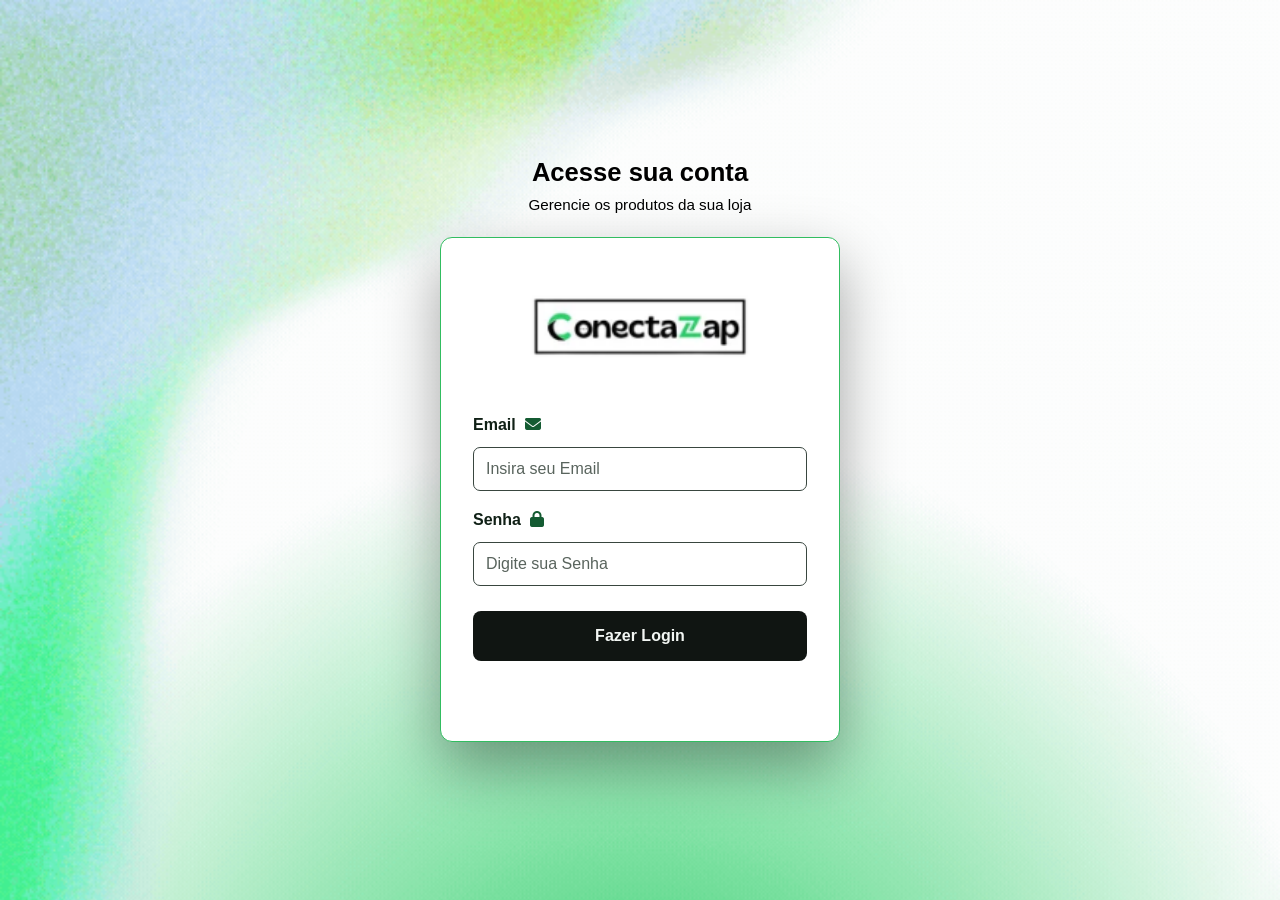
==== atualizar.html @ 1e7f2681 "ico" ====
<!DOCTYPE html>
<html lang="pt-br">
  <head>
    <meta charset="UTF-8" />
    <meta name="viewport" content="width=device-width, initial-scale=1.0" />
    <title>Gestão de produtos | ConectaZap</title>
    <script src="update.js" defer></script>
    <link rel="stylesheet" href="style.css" />
    <link
      rel="stylesheet"
      href="https://cdnjs.cloudflare.com/ajax/libs/font-awesome/6.7.2/css/all.min.css"
      integrity="sha512-Evv84Mr4kqVGRNSgIGL/F/aIDqQb7xQ2vcrdIwxfjThSH8CSR7PBEakCr51Ck+w+/U6swU2Im1vVX0SVk9ABhg=="
      crossorigin="anonymous"
      referrerpolicy="no-referrer"
    />
    <link rel="shortcut icon" href="/Painel-de-controle.ico" type="image/x-icon">
  </head>
  <body>
   <header class="topo">
    <h1 class="name"></h1>
   </header>
   <main class="opcoes">
      <a class="meuSistema" aria-label="Acessar minha loja" title="Acessar minha loja">
        <i class="fa-solid fa-desktop" aria-hidden="true"></i>
        <span>Minha loja</span>
      </a>
      <div class="product-actions">
        <button class="manage-categories" type="button" aria-label="Gerenciar categorias" title="Gerenciar categorias" aria-haspopup="dialog" aria-controls="category-manager" disabled>
          <i class="fa-solid fa-tags" aria-hidden="true"></i>
        </button>
        <button class="add-product" type="button" aria-label="Adicionar produto" title="Adicionar produto" disabled>
          <i class="fa-solid fa-circle-plus" aria-hidden="true"></i>
        </button>
      </div>
       <button class="manage-places" type="button" aria-haspopup="dialog" aria-controls="modal-lugares" disabled>
        <i class="fa-solid fa-truck-fast" aria-hidden="true"></i>
      </button>
      <button class="edit-company" type="button" aria-label="Configurações da empresa" title="Configurações da empresa">
        <i class="fa-solid fa-gear" aria-hidden="true"></i>
      
      </button>
     
</main>
    <section class="company-settings" aria-hidden="true">
      <div class="company-settings-panel" role="dialog" aria-modal="true" aria-labelledby="company-settings-title">
        <button class="company-settings-close" type="button" aria-label="Fechar configurações">
          <i class="fa-solid fa-xmark" aria-hidden="true"></i>
        </button>
        <h2 id="company-settings-title">Dados da empresa</h2>
        <form class="company-settings-form" id="company-settings-form">
          <p class="company-settings-message" aria-live="polite"></p>
          <label for="company-name">Nome da empresa</label>
          <input type="text" id="company-name" name="nome" required />
          <label for="company-color">Cor do sistema</label>
          <input type="color" id="company-color" name="corSistema" />
          <label>Banner atual</label>
          <div class="company-banner-preview-wrap">
            <img class="company-banner-preview" alt="Pré-visualização do banner da empresa" hidden />
            <p class="company-banner-empty">Nenhum banner cadastrado</p>
          </div>
          <label for="company-banner">Novo banner (opcional)</label>
          <input type="file" id="company-banner" name="banner" accept="image/*" />
          <p class="company-banner-message" aria-live="polite"></p>
          <button class="company-settings-save" type="submit">Salvar alterações</button>
        </form>
      </div>
    </section>
    <p class="category-feedback" role="status" aria-live="polite"></p>
    <section class="category-manager" id="category-manager" aria-hidden="true">
      <div class="category-manager-panel" role="dialog" aria-modal="true" aria-labelledby="category-manager-title">
        <button class="category-manager-close" type="button" aria-label="Fechar categorias">
          <i class="fa-solid fa-xmark" aria-hidden="true"></i>
        </button>
        <h2 id="category-manager-title">Categorias</h2>
        <p class="category-list-message" aria-live="polite"></p>
        <ul class="category-list"></ul>
        <p class="category-order-message" aria-live="polite"></p>
        <button class="category-order-save" type="button" disabled>Salvar ordem</button>
        <form class="category-create-form" id="category-create-form">
          <label for="category-name">Nova categoria</label>
          <input type="text" id="category-name" name="name" maxlength="80" required />
          <button class="category-create-button" type="submit">Criar categoria</button>
          <p class="category-form-message" aria-live="polite"></p>
        </form>
      </div>
    </section>
    <div id="modal-lugares" aria-hidden="true">
      <section class="lugares-dialog" role="dialog" aria-modal="true" aria-labelledby="lugares-title">
        <button class="lugares-close" type="button" aria-label="Fechar gestão de bairros e taxas" title="Fechar">
          <i class="fa-solid fa-xmark" aria-hidden="true"></i>
        </button>
        <header class="lugares-header">
          <span class="lugares-eyebrow">ENTREGA</span>
          <h2 id="lugares-title">Bairros e taxas</h2>
          <p>Defina os locais atendidos e o valor da entrega.</p>
        </header>
        <form id="form-lugar" class="lugares-form">
          <p id="lugares-feedback" class="lugares-feedback" role="status" aria-live="polite"></p>
          <div class="lugares-form-fields">
            <div class="lugar-field lugar-name-field">
              <label for="lugar-name">Nome do bairro</label>
              <input type="text" id="lugar-name" name="name" maxlength="100" autocomplete="off" required />
            </div>
            <div class="lugar-field lugar-fee-field">
              <label for="lugar-fee">Taxa de entrega</label>
              <div class="lugar-fee-input">
                <span aria-hidden="true">R$</span>
                <input type="number" id="lugar-fee" name="fee" min="0" step="0.01" inputmode="decimal" placeholder="0,00" required />
              </div>
            </div>
            <div class="lugares-form-actions">
              <button id="lugar-submit" class="lugar-submit" type="submit">Adicionar bairro</button>
              <button id="lugar-cancel-edit" class="lugar-cancel-edit" type="button" hidden>Cancelar edição</button>
            </div>
          </div>
        </form>
        <section class="lugares-results" aria-labelledby="lugares-list-title">
          <div class="lugares-list-heading">
            <h3 id="lugares-list-title">Locais cadastrados</h3>
            <span id="lugares-count" class="lugares-count">0</span>
          </div>
          <p id="lugares-list-feedback" class="lugares-list-feedback" role="status" aria-live="polite"></p>
          <ul id="lista-lugares" class="lista-lugares"></ul>
        </section>
        <footer class="lugares-footer">
          <button class="lugares-cancel" type="button">Fechar</button>
        </footer>
      </section>
    </div>
    <main class="contagem">
      <p class="disponivel"></p>
      <p class="pausados"></p>
    </main>

    <h2 class="att">Atualizar produtos</h2>
    <div id="loading">
      <div class="loaading"></div>
      <p>Carregando os produtos, por favor aguarde...</p>
    </div>
   
    <div class="conteiner-produtos-att"></div>
    <main class="edit">
      <div class="content-edit">
        <div class="top">
          <img src="" alt="" width="60px" class="imgProduto" />
          <p class="nomeP">nome</p>
          <i class="fa-solid fa-xmark closeEdit"></i>
        </div>
        <div class="form">
          <label for="att-nome">Nome do produto</label>
          <input type="text" id="att-nome" />
          <label for="att-description2">Descrição complementar</label>
          <textarea id="att-description2" rows="3"></textarea>
          <label for="att-valor">Preço</label>
          <input type="number" name="valor" id="att-valor" min="0" step="0.01" />
          <label for="att-category">Categoria</label>
          <select id="att-category" name="categoriaId">
            <option value="">Sem categoria</option>
          </select>
          <div class="status-field">
            <input type="checkbox" id="att-status" />
            <label for="att-status">Produto disponível</label>
          </div>
          <label for="att-thumbnail">Nova imagem (opcional)</label>
          <input type="file" id="att-thumbnail" accept="image/*" />
          <p class="image-message" id="att-image-message" aria-live="polite"></p>

          <button class="apagarProduto">
            <i class="fa-solid fa-trash"></i>
            Apagar produto
          </button>
          <button class="att-produtos">Atualizar</button>
        </div>
      </div>
    </main>
    <main class="sucess">
      <div class="ok">
        <i class="fa-solid fa-circle-check"></i>
        <h2 class="mensagem">Atualizado com sucesso!</h2>
        <button onclick="fecharSucess()">Continuar</button>
      </div>
    </main>
    <main class="failed">
      <div class="erro">
        <i class="fa-solid fa-circle-exclamation"></i>
        <h2 class="mensagemErro">Falha ao atualizar!</h2>
        <button onclick="fecharFailed()">Tente novamente</button>
      </div>
    </main>
      <main class="new-conteiner" aria-hidden="true">
      <div class="form-new" role="dialog" aria-modal="true" aria-labelledby="new-product-title">
        <button class="closeNew" type="button" aria-label="Fechar cadastro de produto" title="Fechar">
          <i class="fa-solid fa-xmark" aria-hidden="true"></i>
        </button>
        <h2 id="new-product-title">Adicionar produto</h2>
        <p class="new-product-message" aria-live="polite"></p>
        <label for="new-nome">Nome do produto</label>
        <input type="text" id="new-nome" required />
        <label for="new-description2">Descrição complementar</label>
        <textarea id="new-description2" rows="3" placeholder="Ex.: ingredientes, tamanho ou detalhes do produto"></textarea>
        <label for="new-valor">Valor</label>
        <input type="number" name="valor" id="new-valor" min="0" step="0.01" required />
        <label for="new-category">Categoria</label>
        <select id="new-category" name="categoriaId">
          <option value="">Sem categoria</option>
        </select>
        <label for="linkImg">Imagem do produto</label>
        <input type="file" id="linkImg" accept="image/*" required />
        <button class="new-produto">Criar produto</button>
      </div>
    </main>
  </body>
</html>
---- style.css ----
@import url("https://fonts.googleapis.com/css2?family=Lora:ital,wght@0,400..700;1,400..700&family=Roboto:ital,wght@0,100..900;1,100..900&display=swap");
@import url("https://fonts.googleapis.com/css2?family=Lora:ital,wght@0,400..700;1,400..700&family=Montserrat:ital,wght@0,100..900;1,100..900&family=Roboto:ital,wght@0,100..900;1,100..900&display=swap");

*{
    margin: 0;
    padding: 0;
    box-sizing: border-box;
}
body{
    display: flex;
    flex-direction: column;
    align-items: center;
}
.logo{
  border-radius: 50px;
}
.topo{
  width: 100%;
  background-color: #25D366;
  text-align: center;
}
.conteiner-produtos-att{
    width: 100%;
    display: flex;
    flex-direction: column;
    align-items: center;
}
.att{
    margin: 30px;
    font-family: "Montserrat", serif;
    font-optical-sizing: auto;
    font-weight: 600; 
    
}
.meuSistema{
  padding: 10px 20px 10px 20px;
  background-color: rgb(233, 152, 3);
  color: black;
  box-shadow: 1px 2px 3px rgba(0, 0, 0, 0.295);
  font-size: 1.3rem;
  border-radius: 10px;
  text-decoration: none;
  margin-top: 10px;
}
.name{
  font-size: 1.5rem;
  background-color: #25D366;
  box-shadow: 2px 2px 3px rgba(0, 0, 0, 0.226);
  padding: 20px;
  width: 100%;
  text-align: center;
  color: black;
}
.product {
    display: flex;
    flex-direction: column;
    width: 95%;
    max-width: 320px;
    padding: 20px;
    justify-content: space-between;
    align-items: center;
    margin: 10px;
    border: 2px solid rgba(0, 0, 0, 0.205);
    background-color: rgba(220, 220, 220, 0.253);
    border-radius: 5px;
    box-shadow: 2px 3px 3px rgba(0, 0, 0, 0.418);
  animation: animar 0.5s linear;
  position: relative;
  }
  @keyframes animar{
    0%{
        opacity: 0%;
    }
    100%{
        opacity: 100%;

    }
  }
  .product p {
    text-align: center;
    font-family: "Lora", serif;
    font-optical-sizing: auto;
    font-weight: 500;
    font-style: normal;
    font-size: 1.1rem;
    margin: 7px;
  }
  .product img{
    min-width: 85px;
    max-width: 85px;
    border-radius: 5px;
    width: 85px;
    height: 85px;
    background-image: linear-gradient(10deg, rgba(128, 128, 128, 0.534), gainsboro);
  }
.product button{
    margin: 10px;
    border: none;
    padding: 10px 20px;
    border-radius: 5px;
    cursor: pointer;
    font-size: 14px;
}
.btn-pausar {
    background-color: rgba(0, 128, 0, 0.692);
    color: white;
  }
  .opcoes{
    display: flex;
    align-items: center;
    margin-top: 20px;
  }
  .fa-plus{
    background-color: green;
    padding: 15px 20px 10px 20px;
  color: white;
  box-shadow: 1px 2px 3px rgba(0, 0, 0, 0.295);
  font-size: 1.3rem;
  border-radius: 10px;
  text-decoration: none;
  margin-top: 10px;
  margin-left: 10px;
  }
  .contagem{
    width: 90%;
    padding: 20px;
    display: flex;
    justify-content: space-around;
    background-color: #1B4965;
    border-radius:10px;
   margin: 15px;
   max-width: 400px;
  }
  .contagem p{
    text-align: center;
    color: white;
    font-size: 1.3rem;
    font-family: "Lora", serif;
    font-optical-sizing: auto;
    font-weight: 500;
    font-style: normal;

  }
 
  .btn-ativar {
    background-color: rgba(204, 203, 203, 0.87);
    color: rgba(156, 3, 3, 0.452);
  }
  #loading{
    width: 100%;
    height: 100%;
    position: fixed;
    background-color: white;
    display: flex;
    align-items: center;
    justify-content: center;
    flex-direction: column;
    text-align: center;
  }
  #loading p {
    font-size: 1.2em;
    color: #555;
  }
  .loaading{
    width: 100px;
    height: 100px;
    border-bottom: 10px solid black;
    border-left: 10px solid black;
    border-top: 10px solid black;
    border-right: 10px solid purple;
    border-radius: 50%;
  margin-bottom: 20px;
  animation: load 1s linear infinite
  }
  @keyframes load{
    100%{
    transform: rotate(2turn);
    }
  }
  .fa-pen{
    position: absolute;
    top: -7px;
    right: -7px;
    font-size: 1rem;
    background-color: rgba(0, 0, 0, 0.795);
    padding: 10px;
    color: white;
    border-radius: 50%;
  }
  .edit {
    position: fixed;
    width: 100%;
    height: 100%;
    background-color: rgba(0, 0, 0, 0.219);
    display: none;
    align-items: center;
    justify-content: center;
  }
  .content-edit {
    width: 90%;
    background-color: white;
    display: flex;
    flex-direction: column;
    border-radius: 5px;
    position: relative;
    max-width: 400px;
    padding: 10px;
  }
  .top {
    display: flex;
    align-items: center;
    width: 70%;
  }
  .closeEdit{
    position: absolute;
    right: 10px;
    top: 10px;
    font-size: 1.5rem;
  }
  .top img {
    margin: 20px;
  }
  .top p{
    font-size: 1.5rem;
  }
  .form{
    width: 100%;
    display: flex;
    flex-direction: column;
    align-items: center;
  }
  .form input, .form label{
    width: 70%;
    margin: 5px;
  }
  .form input{
    padding: 10px;
  }
  .form input:not([type="checkbox"]) {
    width: 85%;
    margin: 5px 0;
  }
  .form textarea {
    width: 85%;
    min-height: 82px;
    margin: 5px 0;
    padding: 10px;
    border: 1px solid var(--border-color);
    border-radius: 7px;
    font: inherit;
    resize: vertical;
  }
  .form .status-field {
    display: flex;
    align-items: center;
    gap: 8px;
    width: 85%;
    margin: 8px 0;
  }
  .form .status-field input[type="checkbox"] {
    width: 18px;
    height: 18px;
    flex: 0 0 auto;
    margin: 0;
    padding: 0;
    accent-color: var(--system-primary-color);
  }
  .form .status-field label {
    width: auto;
    margin: 0;
  }
  .form > label,
  .form > button {
    width: 85%;
    margin: 5px 0;
  }
  .form .image-message {
    width: 85%;
    margin: 4px 0 8px;
  }
.apagarProduto{
    margin: 10px;
    padding: 10px;
    border: 0;
    background-color: rgba(255, 0, 0, 0.397);
    
  }
  .apagarProduto i{
    margin-right: 7px;
  }
  .att-produtos{
    width: 70%;
    padding: 12px;
    margin:15px;
    background-color: green;
    border: 0;
    border-radius: 7px;
    color: white;
    font-size: 1.2rem;
  }
  .sucess{
    width: 100%;
    height: 100%;
    background-color: rgba(0, 0, 0, 0.219);
    position: fixed;
    display: none;
    align-items: center;
    justify-content: center;
  }
  .ok{
    width: 90%;
    max-width: 400px;
    background-color: white;
    display: flex;
    flex-direction: column;
    align-items: center;
    border-radius: 5px;
    padding: 20px 10px 20px 10px;
    animation: sucess 0.3s linear;

  } 
  @keyframes sucess{
    0%{
      transform: scale(50%);
      opacity: 50%;
    }
    100%{
      transform: scale(100%);
      opacity: 100%;
    }
  }
  .ok i{
    margin: 20px;
    font-size: 6rem;
    color: green; 
    animation: sucess 1.4s alternate;  
 
  } 
  .ok h2{
    margin: 10px;
    font-size: 1.5rem;
    font-family: "Roboto";
    font-optical-sizing: auto;
    font-weight: 500;
    width: 100%;
    text-align: center;
  }
  .ok button{
    margin: 20px;
    width: 60%;
    padding: 15px;
    background-color: green;
    border: 0;
    border-radius: 10px;
    color: white; 
    font-size: 1.1rem;
    letter-spacing: 1px;
  }
  .failed{
    width: 100%;
    height: 100%;
    background-color: rgba(0, 0, 0, 0.219);
    position: fixed;
    display: none;
    align-items: center;
    justify-content: center;
  }
  .erro{
    width: 90%;
    max-width: 400px;
    background-color: white;
    display: flex;
    flex-direction: column;
    align-items: center;
    border-radius: 5px;
    padding: 20px 10px 20px 10px;
    animation: sucess 0.3s linear;
    text-align: center;

  } 
  @keyframes sucess{
    0%{
      transform: scale(50%);
      opacity: 50%;
    }
    100%{
      transform: scale(100%);
      opacity: 100%;
    }
  }
  .erro i{
    margin: 20px;
    font-size: 6rem;
    color: red; 
    animation: sucess 1.4s alternate;  
 
  } 
  .erro h2{
    margin: 10px;
    font-size: 1.5rem;
    font-family: "Roboto";
    font-optical-sizing: auto;
    font-weight: 500;
    width: 100%;
    text-align: center;
  }
  .erro button{
    margin: 20px;
    width: 60%;
    padding: 15px;
    background-color: red;
    border: 0;
    border-radius: 10px;
    color: white; 
    font-size: 1.1rem;
    letter-spacing: 1px;
  }
  
.newProduct{
  background-color: green;
  padding: 10px;
  border-radius: 15px;
  color: white;
  font-family: Verdana, Geneva, Tahoma, sans-serif;
  margin: 10px;
  display: none;
}
.newProduct i{
  margin-right:5px ;
}
.newProduct:hover{
  background-color: rgb(1, 95, 1);
}
.new-conteiner{
  position: fixed;
  width: 100%;
  height: 100%;
  background-color: rgba(0, 0, 0, 0.219);
  display: none;
  align-items: center;
  justify-content: center;
}
.form-new{
  width: 95%;
  background-color: white;
  display: flex;
  flex-direction: column;
  align-items: center;
  border-radius: 5px;
  position: relative;
  max-width: 500px;
  padding: 30px 10px 20px 10px;
}
.closeNew{
  position: absolute;
  right: 10px;
  top: 10px;
  font-size: 1.5rem;
}
.form-new > label {
  width: 100%;
  margin: 0;
  color: var(--text-color);
  font-size: 0.9rem;
  font-weight: 600;
}
.form-new > input,
.form-new > textarea,
.form-new > select {
  width: 100%;
  margin: 0;
  font: inherit;
}
.form-new > input:not([type="file"]) {
  min-height: 46px;
  padding: 10px 12px;
  border: 1px solid var(--border-color);
  border-radius: 7px;
  background: #ffffff;
  color: var(--text-color);
}
.form-new > input[type="file"] {
  min-height: 44px;
  padding: 8px;
  border: 1px dashed #b8c7bf;
  border-radius: 7px;
  background: #f8faf9;
  color: var(--muted-color);
  font-size: 0.9rem;
}
.form-new textarea {
  width: 100%;
  min-height: 88px;
  margin: 0;
  padding: 10px;
  border: 1px solid var(--border-color);
  border-radius: 7px;
  font: inherit;
  resize: vertical;
}
.new-product-message {
  display: none;
  width: 100%;
  margin: 0;
  color: #9c2c2c;
  font-size: 0.92rem;
  line-height: 1.4;
  text-align: center;
}

.new-product-message.is-visible {
  display: block;
}

.image-message {
  width: 70%;
  min-height: 1.2em;
  margin: 4px auto 8px;
  color: var(--muted-color);
  font-size: 0.9rem;
  overflow-wrap: anywhere;
}

.image-message.is-error {
  color: #9c2c2c;
}

.new-produto:disabled,
.att-produtos:disabled {
  cursor: wait;
  opacity: 0.65;
}

.form-new > h2 {
  align-self: flex-start;
  margin: 0 44px 8px 0;
  color: var(--text-color);
  font-size: 1.35rem;
}

.closeNew {
  position: absolute;
  top: 16px;
  right: 16px;
  display: grid;
  width: 38px;
  height: 38px;
  margin: 0;
  padding: 0;
  place-items: center;
  border: 1px solid var(--border-color);
  border-radius: 50%;
  background: #ffffff;
  color: var(--text-color);
  font-size: 1rem;
  cursor: pointer;
}

.form-new > .new-produto {
  width: 100%;
  min-height: 46px;
  margin: 8px 0 0;
  padding: 12px 16px;
  border: 0;
  border-radius: 7px;
  background: var(--system-primary-color);
  color: #ffffff;
  font: 600 1rem "Roboto", sans-serif;
  cursor: pointer;
}

.form-new > .new-produto:disabled {
  cursor: wait;
  opacity: 0.65;
}

:root {
  --system-primary-color: #2ecc71;
  --page-background: #f3f6f5;
  --surface-color: #ffffff;
  --text-color: #17221e;
  --muted-color: #68756f;
  --border-color: #e1e8e4;
}

body {
  min-height: 100vh;
  background: var(--page-background);
  color: var(--text-color);
  font-family: "Roboto", sans-serif;
}

.topo {
  display: flex;
  align-items: center;
  justify-content: center;
  min-height: 84px;
  padding: 12px 20px;
  background: var(--system-primary-color);
  box-shadow: 0 3px 14px rgba(23, 34, 30, 0.12);
}

.topo img {
  max-width: 44px;
  max-height: 44px;
  object-fit: contain;
}

.name {
  width: auto;
  padding: 10px 16px;
  background: transparent;
  box-shadow: none;
  color: #ffffff;
  font-size: 1.15rem;
  font-weight: 600;
}

.opcoes {
  justify-content: flex-end;
  width: min(calc(100% - 32px), 1120px);
  flex-wrap: wrap;
  gap: 10px;
  margin: 18px auto 8px;
}

.product-actions {
  display: flex;
  flex: 0 1 auto;
  gap: 10px;
}

.meuSistema,
.add-product,
.manage-categories,
.edit-company,
.manage-places {
  display: inline-flex;
  align-items: center;
  justify-content: center;
  width: auto;
  min-width: 48px;
  height: 46px;
  margin: 0;
  padding: 0 14px;
  gap: 9px;
  border-radius: 8px;
  box-shadow: 0 2px 6px rgba(0, 0, 0, 0.719);
  cursor: pointer;
  transition: transform 150ms ease, filter 150ms ease;
  font: 600 0.92rem "Roboto", sans-serif;
  text-decoration: none;
}

.meuSistema {
  background: #ffffff;
  color: var(--text-color);
}

.edit-company {
  background: #25332c;
  color: #ffffff;
}

.edit-company .fa-gear {
  font-size: 1.2rem;
}

.manage-places {
  border: 0;
  background: #176b55;
  color: #ffffff;
}

.manage-places:hover {
  background: #125541;
  transform: translateY(-1px);
}

.manage-places:focus-visible {
  outline: 3px solid var(--system-primary-color);
  outline-offset: 3px;
}

.manage-places:disabled {
  cursor: not-allowed;
  opacity: 0.55;
}

.company-settings {
  position: fixed;
  inset: 0;
  z-index: 11;
  display: none;
  align-items: center;
  justify-content: center;
  padding: 16px;
  background: rgba(14, 24, 19, 0.48);
  backdrop-filter: blur(3px);
}

.company-settings.is-open {
  display: flex;
}

.company-settings-panel {
  position: relative;
  width: min(100%, 480px);
  max-height: min(90vh, 760px);
  overflow-y: auto;
  padding: 28px 24px 24px;
  border: 1px solid var(--border-color);
  border-radius: 10px;
  background: var(--surface-color);
  box-shadow: 0 18px 50px rgba(14, 24, 19, 0.2);
}

.company-settings-panel h2 {
  margin: 0 36px 20px 0;
  font-size: 1.25rem;
}

.company-settings-close {
  position: absolute;
  top: 16px;
  right: 16px;
  display: grid;
  width: 36px;
  height: 36px;
  place-items: center;
  border: 0;
  border-radius: 6px;
  background: transparent;
  color: var(--text-color);
  cursor: pointer;
}

.company-settings-form {
  display: flex;
  flex-direction: column;
  gap: 8px;
}

.company-settings-form .company-settings-save {
  width: 100%;
}

.company-settings-form label {
  font-weight: 600;
}

.company-settings-form input[type="text"],
.company-settings-form input[type="file"] {
  width: 100%;
  min-height: 42px;
  padding: 9px 10px;
  border: 1px solid var(--border-color);
  border-radius: 7px;
  background: #ffffff;
  color: var(--text-color);
  font: inherit;
}

.company-settings-form input[type="color"] {
  width: 100%;
  height: 44px;
  padding: 4px;
  border: 1px solid var(--border-color);
  border-radius: 7px;
  background: #ffffff;
}

.company-banner-preview-wrap {
  display: grid;
  width: 100%;
  aspect-ratio: 16 / 9;
  min-height: 0;
  place-items: center;
  overflow: hidden;
  border: 1px dashed var(--border-color);
  border-radius: 7px;
  background: var(--page-background);
}

.company-banner-preview {
  display: block;
  width: 100%;
  height: 100%;
  max-height: none;
  object-fit: contain;
}

.company-banner-preview[hidden],
.company-banner-empty[hidden] {
  display: none;
}

.company-banner-empty {
  margin: 0;
  padding: 24px 12px;
  color: var(--muted-color);
  text-align: center;
}

.company-banner-message,
.company-settings-message {
  min-height: 1.25em;
  margin: 0;
  color: var(--muted-color);
  font-size: 0.9rem;
  overflow-wrap: anywhere;
}

.company-banner-message.is-error,
.company-settings-message[data-state="error"] {
  color: #9c2c2c;
}

.company-settings-message[data-state="success"] {
  color: #187344;
}

.company-settings-message[data-state="loading"] {
  color: var(--system-primary-color);
}

.company-settings-save {
  min-height: 44px;
  margin-top: 8px;
  border: 0;
  border-radius: 7px;
  background: var(--system-primary-color);
  color: #ffffff;
  font: 600 1rem "Roboto", sans-serif;
  cursor: pointer;
}

.company-settings-save:disabled {
  cursor: wait;
  opacity: 0.65;
}

.add-product {
  border: 0;
  background: var(--system-primary-color);
  color: #ffffff;
}

.manage-categories {
  border: 1px solid var(--border-color);
  background: #ffffff;
  color: var(--text-color);
}

.manage-categories:disabled,
.add-product:disabled {
  cursor: not-allowed;
  opacity: 0.55;
}

.meuSistema:hover,
.add-product:hover,
.manage-categories:hover {
  filter: brightness(0.95);
  transform: translateY(-1px);
}

.meuSistema:focus-visible,
.add-product:focus-visible,
.manage-categories:focus-visible {
  outline: 3px solid var(--text-color);
  outline-offset: 3px;
}

.category-feedback {
  width: min(calc(100% - 32px), 1120px);
  min-height: 0;
  margin: 0 auto;
  color: #176b3a;
}

.category-manager {
  position: fixed;
  inset: 0;
  z-index: 30;
  display: none;
  align-items: center;
  justify-content: center;
  padding: 16px;
  background: rgba(14, 24, 19, 0.58);
  backdrop-filter: blur(3px);
}

.category-manager.is-open {
  display: flex;
}

#modal-lugares {
  position: fixed;
  inset: 0;
  z-index: 50;
  display: none;
  align-items: center;
  justify-content: center;
  overflow-y: auto;
  padding: 16px;
  background: rgba(14, 24, 19, 0.62);
  backdrop-filter: blur(3px);
}

.lugares-dialog {
  position: relative;
  width: min(100%, 620px);
  max-height: min(92vh, 820px);
  overflow-y: auto;
  padding: 30px;
  border: 1px solid var(--border-color);
  border-radius: 10px;
  background: var(--surface-color);
  box-shadow: 0 24px 70px rgba(14, 24, 19, 0.3);
}

.lugares-close {
  position: absolute;
  top: 16px;
  right: 16px;
  display: grid;
  width: 40px;
  height: 40px;
  place-items: center;
  border: 1px solid var(--border-color);
  border-radius: 50%;
  background: #ffffff;
  color: var(--text-color);
  font-size: 1.2rem;
  cursor: pointer;
}

.lugares-header {
  margin: 0 44px 22px 0;
}

.lugares-eyebrow {
  color: #28784c;
  font-size: 0.74rem;
  font-weight: 700;
}

.lugares-header h2 {
  margin: 5px 0 4px;
  font-size: 1.55rem;
}

.lugares-header p {
  margin: 0;
  color: var(--muted-color);
}

.lugares-feedback,
.lugares-list-feedback {
  min-height: 1.35em;
  margin: 8px 0;
  color: var(--muted-color);
  font-size: 0.92rem;
  overflow-wrap: anywhere;
}

.lugares-feedback[data-state="error"] {
  color: #a7352b;
}

.lugares-form {
  padding: 18px;
  border: 1px solid var(--border-color);
  border-radius: 8px;
  background: #f8faf9;
}

.lugares-form-fields {
  display: grid;
  grid-template-columns: minmax(0, 1fr) minmax(150px, 0.55fr);
  gap: 14px;
  align-items: end;
}

.lugar-field {
  display: grid;
  gap: 6px;
  min-width: 0;
}

.lugar-field label {
  color: var(--text-color);
  font-size: 0.9rem;
  font-weight: 600;
}

.lugar-field input {
  width: 100%;
  min-height: 46px;
  padding: 10px 12px;
  border: 1px solid #cbd7d1;
  border-radius: 7px;
  background: #ffffff;
  color: var(--text-color);
  font: inherit;
}

.lugar-field input:focus {
  border-color: var(--system-primary-color);
  outline: 2px solid var(--system-primary-color);
  outline-offset: 2px;
}

.lugar-fee-input {
  display: flex;
  align-items: center;
  gap: 8px;
  min-height: 46px;
  padding-left: 12px;
  border: 1px solid #cbd7d1;
  border-radius: 7px;
  background: #ffffff;
  color: var(--muted-color);
}

.lugar-fee-input input {
  min-width: 0;
  border: 0;
  background: transparent;
  outline: 0;
}

.lugar-fee-input:focus-within {
  border-color: var(--system-primary-color);
  outline: 2px solid var(--system-primary-color);
  outline-offset: 2px;
}

.lugares-form-actions {
  display: flex;
  grid-column: 1 / -1;
  gap: 8px;
}

.lugar-submit,
.lugar-cancel-edit,
.lugares-cancel {
  min-height: 42px;
  margin: 0;
  padding: 9px 14px;
  border: 0;
  border-radius: 7px;
  font: 600 0.95rem "Roboto", sans-serif;
  cursor: pointer;
}

.lugar-submit {
  background: var(--system-primary-color);
  color: #ffffff;
}

.lugar-cancel-edit,
.lugares-cancel {
  border: 1px solid var(--border-color);
  background: #ffffff;
  color: var(--text-color);
}

.lugar-submit:disabled {
  cursor: wait;
  opacity: 0.6;
}

.lugares-results {
  margin-top: 24px;
}

.lugares-list-heading {
  display: flex;
  align-items: center;
  justify-content: space-between;
  gap: 12px;
}

.lugares-list-heading h3 {
  margin: 0;
  font-size: 1.05rem;
}

.lugares-count {
  display: grid;
  min-width: 28px;
  height: 28px;
  padding: 0 8px;
  place-items: center;
  border-radius: 14px;
  background: #e8eeeb;
  color: #34483d;
  font-size: 0.82rem;
  font-weight: 700;
}

.lista-lugares {
  display: grid;
  gap: 8px;
  margin: 12px 0 0;
  padding: 0;
  list-style: none;
}

.lugar-row {
  display: flex;
  align-items: center;
  justify-content: space-between;
  gap: 12px;
  min-width: 0;
  padding: 12px;
  border: 1px solid var(--border-color);
  border-radius: 7px;
  background: #ffffff;
}

.lugar-details {
  display: grid;
  min-width: 0;
  gap: 3px;
}

.lugar-row-name {
  overflow-wrap: anywhere;
  font-weight: 600;
}

.lugar-row-fee {
  color: var(--muted-color);
  font-size: 0.9rem;
}

.lugar-row-actions {
  display: flex;
  flex: 0 0 auto;
  gap: 6px;
}

.lugar-edit-button,
.lugar-delete-button {
  min-height: 38px;
  margin: 0;
  padding: 7px 10px;
  border: 1px solid var(--border-color);
  border-radius: 6px;
  background: #ffffff;
  color: var(--text-color);
  font: 600 0.85rem "Roboto", sans-serif;
  cursor: pointer;
}

.lugar-delete-button {
  border-color: #f1d0cc;
  background: #fff5f3;
  color: #9e352b;
}

.lugar-edit-button:disabled,
.lugar-delete-button:disabled {
  cursor: wait;
  opacity: 0.55;
}

.lugares-footer {
  display: flex;
  justify-content: flex-end;
  margin-top: 18px;
}

.lugares-cancel {
  min-width: 100px;
}

.category-manager-panel {
  position: relative;
  width: min(100%, 520px);
  max-height: min(90vh, 700px);
  overflow-y: auto;
  padding: 28px 24px 24px;
  border: 1px solid var(--border-color);
  border-radius: 8px;
  background: var(--surface-color);
  box-shadow: 0 18px 50px rgba(14, 24, 19, 0.2);
}

.category-manager-panel h2 {
  margin: 0 36px 18px 0;
  font-size: 1.3rem;
}

.category-manager-close {
  position: absolute;
  top: 16px;
  right: 16px;
  width: 36px;
  height: 36px;
  border: 0;
  background: transparent;
  color: var(--text-color);
  font-size: 1.25rem;
  cursor: pointer;
}

.category-list-message,
.category-form-message,
.category-order-message {
  min-height: 1.4em;
  margin: 8px 0;
  color: var(--muted-color);
  font-size: 0.92rem;
  overflow-wrap: anywhere;
}

.category-list {
  display: grid;
  gap: 8px;
  margin: 0 0 20px;
  padding: 0;
  list-style: none;
}

.category-list li {
  display: flex;
  align-items: center;
  gap: 8px;
  min-height: 46px;
  padding: 6px 8px 6px 12px;
  border: 1px solid var(--border-color);
  border-radius: 6px;
}

.category-list li span {
  min-width: 0;
  overflow-wrap: anywhere;
}

.category-name {
  flex: 1 1 auto;
}

.category-position {
  flex: 0 0 28px;
  color: var(--muted-color);
  font-size: 0.85rem;
  font-variant-numeric: tabular-nums;
  text-align: center;
}

.category-row-controls {
  display: flex;
  flex: 0 0 auto;
  align-items: center;
  gap: 4px;
}

.category-move-button {
  display: grid;
  flex: 0 0 36px;
  width: 36px;
  height: 36px;
  margin: 0;
  padding: 0;
  place-items: center;
  border: 1px solid var(--border-color);
  border-radius: 6px;
  background: #ffffff;
  color: var(--text-color);
  cursor: pointer;
}

.category-move-button:disabled {
  cursor: not-allowed;
  opacity: 0.4;
}

.category-move-button:not(:disabled):hover {
  background: #e8eeeb;
}

.category-delete-button {
  flex: 0 0 38px;
  width: 38px;
  height: 38px;
  margin: 0;
  border: 0;
  border-radius: 6px;
  background: #fff0ee;
  color: #a7352b;
  cursor: pointer;
}

.category-delete-button:disabled,
.category-create-button:disabled,
.category-order-save:disabled {
  cursor: wait;
  opacity: 0.6;
}

.category-delete-button:disabled {
  cursor: not-allowed;
}

.category-order-save {
  width: 100%;
  min-height: 42px;
  margin: 0 0 8px;
  border: 0;
  border-radius: 6px;
  background: #25332c;
  color: #ffffff;
  font: 600 1rem "Roboto", sans-serif;
  cursor: pointer;
}

.category-order-save:not(:disabled):hover {
  background: #394a40;
}

.category-order-save:focus-visible,
.category-move-button:focus-visible {
  outline: 3px solid var(--system-primary-color);
  outline-offset: 2px;
}

.category-create-form {
  display: grid;
  gap: 8px;
  border-top: 1px solid var(--border-color);
  padding-top: 16px;
}

.category-create-form label,
.category-create-form input,
.category-create-button {
  width: 100%;
  margin: 0;
}

.category-create-form input {
  min-height: 42px;
  padding: 8px 10px;
  border: 1px solid var(--border-color);
  border-radius: 6px;
  font: inherit;
}

.category-create-button {
  min-height: 42px;
  border: 0;
  border-radius: 6px;
  background: var(--system-primary-color);
  color: #ffffff;
  font-weight: 600;
  cursor: pointer;
}

.product-edit-button {
  position: absolute;
  top: 10px;
  right: 10px;
  z-index: 1;
  display: grid;
  place-items: center;
  flex: 0 0 42px;
  width: 42px !important;
  min-width: 42px !important;
  height: 42px;
  margin: 0 !important;
  padding: 0 !important;
  border: 0 !important;
  border-radius: 50% !important;
  background: #25332c !important;
  color: #ffffff !important;
  box-shadow: 0 2px 6px rgba(23, 34, 30, 0.2);
  transition: background-color 150ms ease;
}

.product-edit-button:hover {
  filter: none !important;
  transform: none !important;
  background: #394a40 !important;
}

.product-edit-button .fa-pen {
  position: static;
  top: auto;
  right: auto;
  margin: 0;
  padding: 0;
  background: transparent;
  color: inherit;
  font-size: 1rem;
  border-radius: 0;
}

.contagem {
  width: min(92%, 520px);
  margin: 12px 0 4px;
  padding: 16px;
  border: 1px solid var(--border-color);
  border-radius: 10px;
  background: var(--surface-color);
  box-shadow: 0 4px 14px rgba(23, 34, 30, 0.05);
}

.contagem p {
  color: var(--text-color);
  font-size: 1rem;
}

.att {
  margin: 28px 16px 16px;
  font-size: 1.35rem;
  color: var(--text-color);
}

.conteiner-produtos-att {
  display: block;
  width: min(100% - 32px, 1120px);
  margin: 0 auto 36px;
}

.product-category-section {
  width: 100%;
  margin: 0 0 28px;
}

.product-category-section > h3 {
  margin: 0 0 12px;
  padding: 0 0 8px;
  border-bottom: 1px solid var(--border-color);
  color: var(--text-color);
  font-size: 1.15rem;
  font-weight: 650;
  text-align: center;
}

.category-products {
  display: flex;
  flex-wrap: wrap;
  align-items: stretch;
  justify-content: center;
  gap: 16px;
}

.category-empty-message {
  margin: 4px 0 10px;
  color: var(--muted-color);
  font-size: 0.92rem;
}

.product {
  flex: 0 1 268px;
  width: 100%;
  max-width: 268px;
  min-height: 260px;
  margin: 0;
  padding: 20px;
  border: 1px solid var(--border-color);
  border-radius: 10px;
  background: var(--surface-color);
  box-shadow: 0 4px 14px rgba(23, 34, 30, 0.06);
  animation: animar 0.35s ease both;
}

.product img {
  width: 112px;
  height: 112px;
  max-width: 112px;
  min-width: 112px;
  border-radius: 8px;
  object-fit: cover;
  background: #edf1ef;
}

.product p {
  color: var(--text-color);
}

.product .prince strong {
  color: var(--system-primary-color);
}

.product .btn {
  display: flex;
  justify-content: center;
  width: 100%;
}

.product .btn > button {
  width: auto;
  min-width: 140px;
  max-width: 100%;
  margin: 10px 0;
}

.product button,
.att-produtos,
.form-new .new-produto {
  border: 0;
  border-radius: 7px;
  background: var(--system-primary-color);
  color: #ffffff;
  font-weight: 600;
  cursor: pointer;
  transition: filter 150ms ease, transform 150ms ease;
}

.product button:hover,
.att-produtos:hover,
.form-new .new-produto:hover {
  filter: brightness(0.92);
  transform: translateY(-1px);
}

.btn-ativar {
  background: #e8eeeb !important;
  color: #394740 !important;
}

.fa-pen {
  top: 10px;
  right: 10px;
  background: #25332c;
}

.edit,
.new-conteiner,
.sucess,
.failed {
  z-index: 10;
  background: rgba(14, 24, 19, 0.48);
  backdrop-filter: blur(3px);
}

.edit {
  position: fixed;
  inset: 0;
  width: 100%;
  height: 100vh;
  height: 100dvh;
  min-height: 100vh;
  min-height: 100dvh;
  padding: 0;
  z-index: 20;
  background: var(--page-background);
  backdrop-filter: none;
}

.new-conteiner,
.company-settings {
  position: fixed;
  inset: 0;
  z-index: 100;
  align-items: center;
  justify-content: center;
  padding: 16px;
  background: rgba(0, 0, 0, 0.58);
  backdrop-filter: none;
}

.content-edit,
.form-new,
.ok,
.erro {
  border: 1px solid var(--border-color);
  border-radius: 12px;
  box-shadow: 0 18px 50px rgba(14, 24, 19, 0.2);
}

.content-edit {
  width: min(100%, 560px);
  max-height: min(92vh, 760px);
  max-height: min(92dvh, 760px);
  overflow-y: auto;
  border: 1px solid var(--border-color);
  border-radius: 10px;
  background: var(--surface-color);
  box-shadow: 0 18px 50px rgba(14, 24, 19, 0.2);
}

.form-new,
.company-settings-panel {
  position: relative;
  width: min(100%, 520px);
  max-width: 520px;
  height: auto;
  max-height: min(92vh, 760px);
  max-height: min(92dvh, 760px);
  overflow-y: auto;
  padding: 28px 24px 24px;
  border: 1px solid var(--border-color);
  border-radius: 10px;
  background: var(--surface-color);
  box-shadow: 0 18px 50px rgba(14, 24, 19, 0.2);
}

.form input {
  border: 1px solid var(--border-color);
  border-radius: 7px;
  font: inherit;
}

.form select,
.form-new select {
  min-height: 46px;
  padding: 10px 38px 10px 12px;
  border: 1px solid #cbd7d1;
  border-radius: 8px;
  background-color: #ffffff;
  color: var(--text-color);
  font: inherit;
  cursor: pointer;
  transition: border-color 150ms ease, box-shadow 150ms ease;
}

.form select {
  width: 85%;
  margin: 5px 0;
}

.form-new select {
  width: 100%;
  margin: 0;
}

.form select:hover,
.form-new select:hover {
  border-color: #8da197;
}

.form input:focus,
.form textarea:focus,
.form select:focus,
.form-new > input:focus,
.form-new textarea:focus,
.form-new select:focus {
  outline: 2px solid var(--system-primary-color);
  outline-offset: 2px;
  border-color: var(--system-primary-color);
}

.form-new > input:focus,
.form-new > textarea:focus {
  outline: 2px solid var(--system-primary-color);
  outline-offset: 2px;
}

.att-produtos {
  width: 70%;
}

.apagarProduto {
  border-radius: 7px;
  cursor: pointer;
}

#loading {
  z-index: 5;
  background: rgba(243, 246, 245, 0.94);
}

.loaading {
  border-color: var(--system-primary-color);
  border-right-color: #d8e1dc;
}

.ok button {
  border-radius: 7px;
  background: var(--system-primary-color);
  cursor: pointer;
}

@media (max-width: 480px) {
  .topo {
    min-height: 72px;
  }

  .name {
    font-size: 1rem;
  }

  .opcoes {
    width: calc(100% - 24px);
    justify-content: center;
    gap: 8px;
    margin: 12px auto 10px;
  }

  .meuSistema,
  .edit-company {
    width: 46px;
    min-width: 46px;
    height: 46px;
    padding: 0;
    gap: 0;
    font-size: 1rem;
  }

  .meuSistema span {
    display: none;
  }

  .product-actions {
    position: static;
    display: flex;
    flex: 0 0 auto;
    gap: 8px;
  }

  .product-actions > button {
    width: 46px;
    min-width: 46px;
    height: 46px;
    padding: 0;
    gap: 0;
    font-size: 1rem;
  }

  .manage-places {
    max-width: 100%;
    white-space: nowrap;
  }

  #modal-lugares {
    align-items: flex-start;
    padding: 12px;
  }

  .lugares-dialog {
    width: 100%;
    max-height: calc(100dvh - 24px);
    padding: 24px 16px;
  }

  .lugares-form {
    padding: 14px;
  }

  .lugares-form-fields {
    grid-template-columns: minmax(0, 1fr);
  }

  .lugares-form-actions {
    grid-column: 1;
    flex-wrap: wrap;
  }

  .lugares-form-actions button {
    flex: 1 1 140px;
  }

  .lugar-row {
    align-items: flex-start;
    padding: 10px;
  }

  .category-manager-panel {
    padding: 24px 16px 18px;
  }

  .form-new,
  .company-settings-panel {
    width: calc(100% - 8px);
    max-height: 85vh;
    max-height: 85dvh;
    padding: 20px 14px 18px;
    border-radius: 10px;
  }

  .form-new {
    gap: 8px;
  }

  .product-edit-button:focus-visible {
    outline: 3px solid var(--system-primary-color);
    outline-offset: 2px;
  }

  .conteiner-produtos-att {
    width: calc(100% - 24px);
  }

  .category-products {
    margin: 0;
    gap: 12px;
  }

  .product {
    border-radius: 0;
    flex-basis: 100%;
    min-height: 230px;
    max-width: none;
  }
}
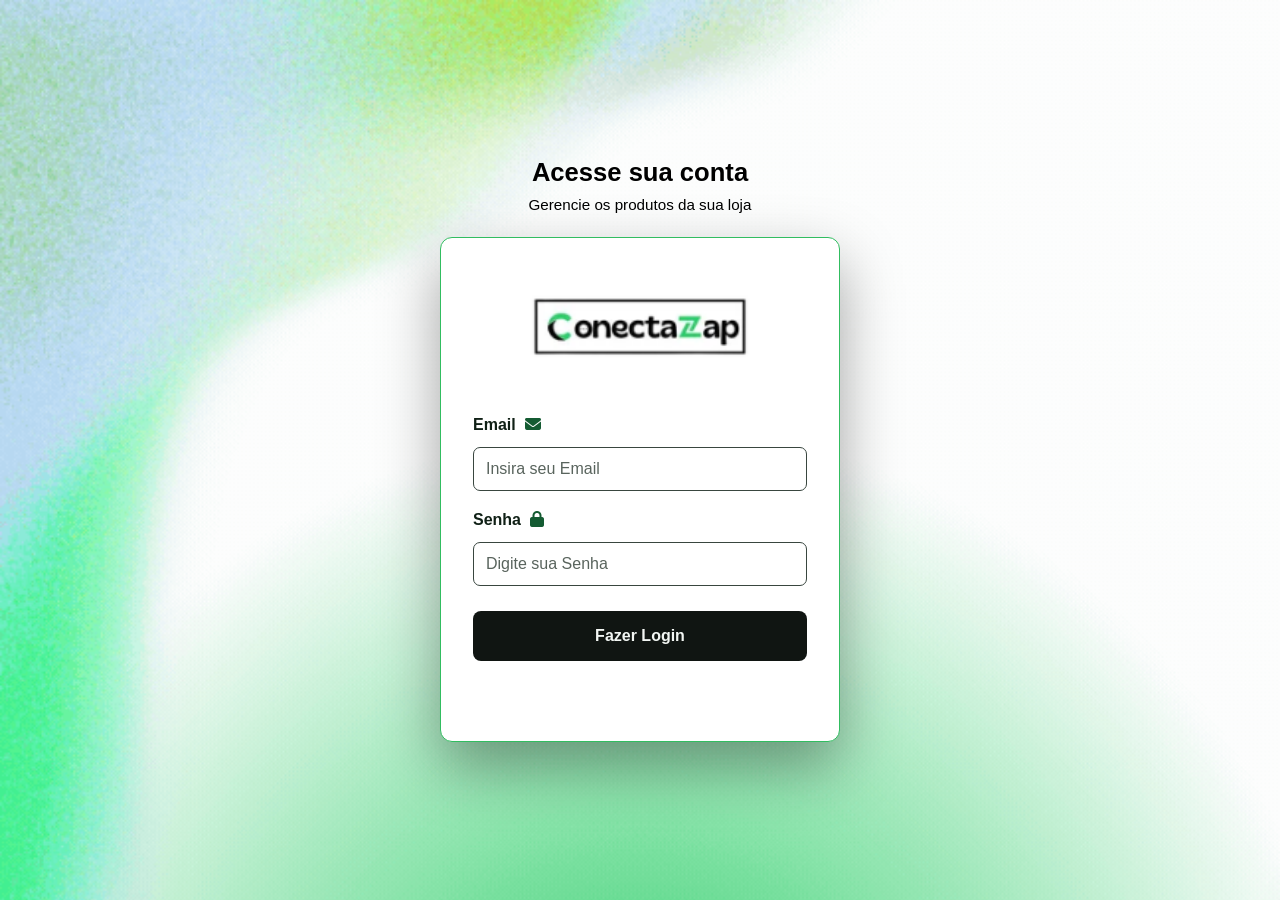
==== commit 2becb8ca: "config aberto ou fechado" ====
--- a/atualizar.html
+++ b/atualizar.html
@@ -41,6 +41,7 @@
       </button>
      
 </main>
+    <p class="company-profile-status" role="status" aria-live="polite" hidden></p>
     <section class="company-settings" aria-hidden="true">
       <div class="company-settings-panel" role="dialog" aria-modal="true" aria-labelledby="company-settings-title">
         <button class="company-settings-close" type="button" aria-label="Fechar configurações">
@@ -53,6 +54,8 @@
           <input type="text" id="company-name" name="nome" required />
           <label for="company-color">Cor do sistema</label>
           <input type="color" id="company-color" name="corSistema" />
+          <label for="company-about">Sobre o comércio</label>
+          <textarea id="company-about" name="sobre" rows="4" placeholder="Conte a história, descrição ou endereço do comércio"></textarea>
           <label>Banner atual</label>
           <div class="company-banner-preview-wrap">
             <img class="company-banner-preview" alt="Pré-visualização do banner da empresa" hidden />
@@ -61,6 +64,19 @@
           <label for="company-banner">Novo banner (opcional)</label>
           <input type="file" id="company-banner" name="banner" accept="image/*" />
           <p class="company-banner-message" aria-live="polite"></p>
+          <label>Logo atual</label>
+          <div class="company-logo-preview-wrap">
+            <img class="company-logo-preview" alt="Pré-visualização da logo do comércio" hidden />
+            <p class="company-logo-empty">Nenhuma logo cadastrada</p>
+          </div>
+          <label for="company-logo">Nova logo (opcional)</label>
+          <input type="file" id="company-logo" name="logo" accept="image/*" />
+          <p class="company-logo-message" aria-live="polite"></p>
+          <fieldset class="company-hours">
+            <legend>Horários de funcionamento</legend>
+            <p class="company-hours-help">Ative os dias em que o comércio funciona e informe os horários.</p>
+            <div class="company-hours-list"></div>
+          </fieldset>
           <button class="company-settings-save" type="submit">Salvar alterações</button>
         </form>
       </div>
--- a/style.css
+++ b/style.css
@@ -699,6 +699,21 @@
   backdrop-filter: blur(3px);
 }
 
+.company-profile-status {
+  margin: 8px 16px;
+  color: var(--muted-color);
+  font-size: 0.9rem;
+  text-align: center;
+}
+
+.company-profile-status[data-state="error"] {
+  color: #9c2c2c;
+}
+
+.company-profile-status[data-state="loading"] {
+  color: var(--system-primary-color);
+}
+
 .company-settings.is-open {
   display: flex;
 }
@@ -750,7 +765,9 @@
 }
 
 .company-settings-form input[type="text"],
-.company-settings-form input[type="file"] {
+.company-settings-form input[type="file"],
+.company-settings-form textarea,
+.company-hours input[type="time"] {
   width: 100%;
   min-height: 42px;
   padding: 9px 10px;
@@ -759,6 +776,11 @@
   background: #ffffff;
   color: var(--text-color);
   font: inherit;
+}
+
+.company-settings-form textarea {
+  min-height: 100px;
+  resize: vertical;
 }
 
 .company-settings-form input[type="color"] {
@@ -782,6 +804,17 @@
   background: var(--page-background);
 }
 
+.company-logo-preview-wrap {
+  display: grid;
+  width: 100%;
+  min-height: 130px;
+  place-items: center;
+  overflow: hidden;
+  border: 1px dashed var(--border-color);
+  border-radius: 7px;
+  background: var(--page-background);
+}
+
 .company-banner-preview {
   display: block;
   width: 100%;
@@ -790,12 +823,22 @@
   object-fit: contain;
 }
 
+.company-logo-preview {
+  display: block;
+  width: min(100%, 220px);
+  height: 130px;
+  object-fit: contain;
+}
+
 .company-banner-preview[hidden],
-.company-banner-empty[hidden] {
+.company-logo-preview[hidden],
+.company-banner-empty[hidden],
+.company-logo-empty[hidden] {
   display: none;
 }
 
-.company-banner-empty {
+.company-banner-empty,
+.company-logo-empty {
   margin: 0;
   padding: 24px 12px;
   color: var(--muted-color);
@@ -803,6 +846,7 @@
 }
 
 .company-banner-message,
+.company-logo-message,
 .company-settings-message {
   min-height: 1.25em;
   margin: 0;
@@ -812,6 +856,7 @@
 }
 
 .company-banner-message.is-error,
+.company-logo-message.is-error,
 .company-settings-message[data-state="error"] {
   color: #9c2c2c;
 }
@@ -822,6 +867,71 @@
 
 .company-settings-message[data-state="loading"] {
   color: var(--system-primary-color);
+}
+
+.company-hours {
+  min-width: 0;
+  margin: 12px 0 4px;
+  padding: 12px;
+  border: 1px solid var(--border-color);
+  border-radius: 8px;
+}
+
+.company-hours legend {
+  padding: 0 6px;
+  font-weight: 700;
+}
+
+.company-hours-help {
+  margin: 0 0 12px;
+  color: var(--muted-color);
+  font-size: 0.9rem;
+  line-height: 1.45;
+}
+
+.company-hours-list {
+  display: grid;
+  gap: 10px;
+}
+
+.company-hours-row {
+  display: grid;
+  grid-template-columns: minmax(110px, 0.8fr) minmax(0, 1fr) minmax(0, 1fr);
+  align-items: end;
+  gap: 10px;
+}
+
+.company-hours-day {
+  display: flex;
+  min-height: 42px;
+  align-items: center;
+  gap: 8px;
+  margin: 0;
+  font-weight: 600;
+}
+
+.company-hours-day input {
+  width: 18px;
+  height: 18px;
+  margin: 0;
+  accent-color: var(--system-primary-color);
+}
+
+.company-hours-time label {
+  display: block;
+  margin: 0 0 4px;
+  color: var(--muted-color);
+  font-size: 0.78rem;
+}
+
+.company-hours input[type="time"] {
+  min-height: 42px;
+  padding: 7px;
+}
+
+.company-hours input[type="time"]:disabled {
+  cursor: not-allowed;
+  opacity: 0.6;
 }
 
 .company-settings-save {
@@ -1799,4 +1909,23 @@
     min-height: 230px;
     max-width: none;
   }
-}
+
+  .company-hours {
+    padding: 10px 8px;
+  }
+
+  .company-hours-row {
+    grid-template-columns: minmax(85px, 0.75fr) minmax(0, 1fr) minmax(0, 1fr);
+    gap: 6px;
+  }
+
+  .company-hours-day {
+    gap: 5px;
+    font-size: 0.86rem;
+  }
+
+  .company-hours input[type="time"] {
+    padding: 6px 3px;
+    font-size: 0.9rem;
+  }
+}
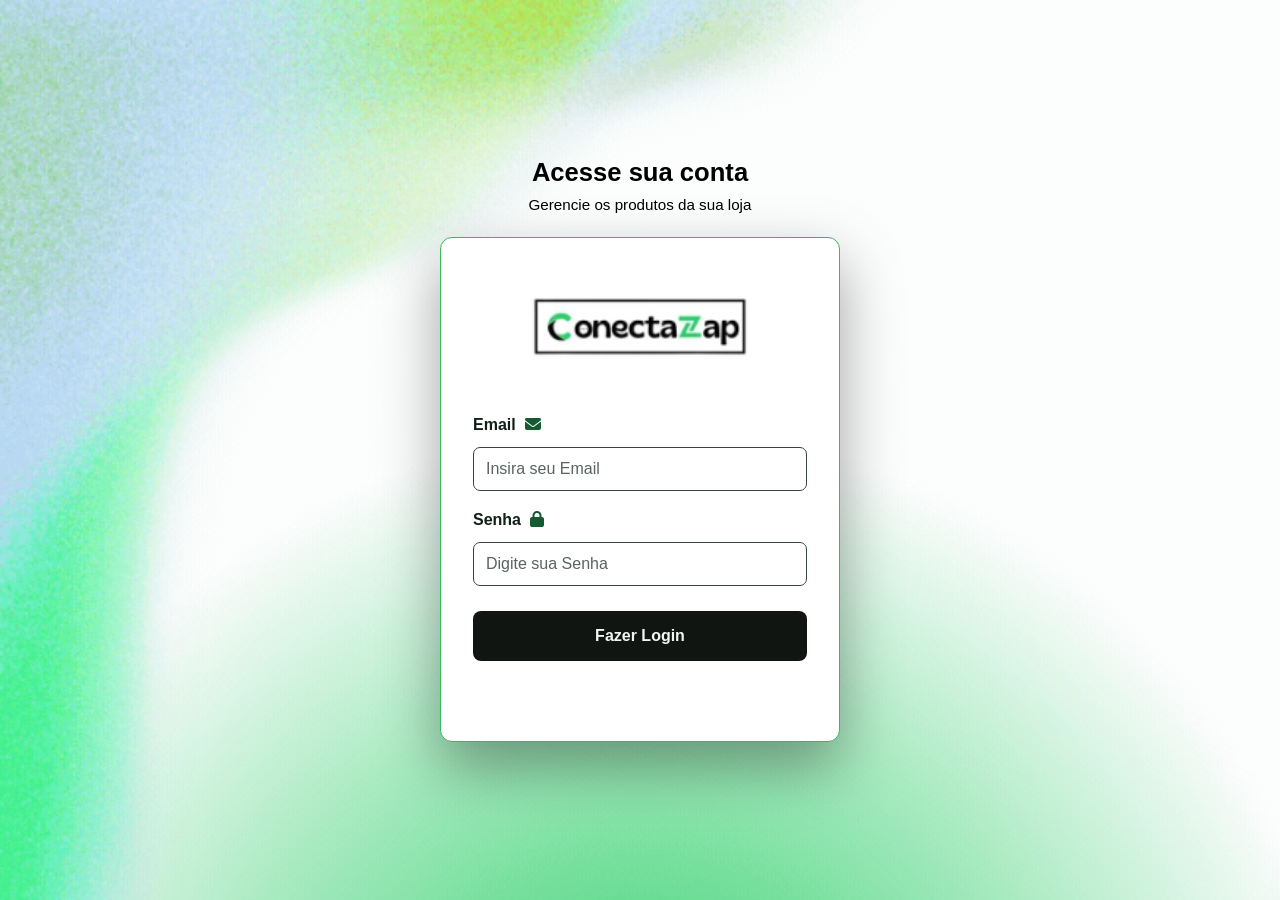
==== commit 06ba88ef: "up" ====
--- a/atualizar.html
+++ b/atualizar.html
@@ -44,40 +44,76 @@
     <p class="company-profile-status" role="status" aria-live="polite" hidden></p>
     <section class="company-settings" aria-hidden="true">
       <div class="company-settings-panel" role="dialog" aria-modal="true" aria-labelledby="company-settings-title">
-        <button class="company-settings-close" type="button" aria-label="Fechar configurações">
-          <i class="fa-solid fa-xmark" aria-hidden="true"></i>
-        </button>
-        <h2 id="company-settings-title">Dados da empresa</h2>
+        <header class="company-settings-header">
+          <div>
+            <h2 id="company-settings-title">Configurações da loja</h2>
+          </div>
+          <button class="company-settings-close" type="button" aria-label="Fechar configurações">
+            <i class="fa-solid fa-xmark" aria-hidden="true"></i>
+          </button>
+        </header>
         <form class="company-settings-form" id="company-settings-form">
           <p class="company-settings-message" aria-live="polite"></p>
-          <label for="company-name">Nome da empresa</label>
-          <input type="text" id="company-name" name="nome" required />
-          <label for="company-color">Cor do sistema</label>
-          <input type="color" id="company-color" name="corSistema" />
-          <label for="company-about">Sobre o comércio</label>
-          <textarea id="company-about" name="sobre" rows="4" placeholder="Conte a história, descrição ou endereço do comércio"></textarea>
-          <label>Banner atual</label>
-          <div class="company-banner-preview-wrap">
-            <img class="company-banner-preview" alt="Pré-visualização do banner da empresa" hidden />
-            <p class="company-banner-empty">Nenhum banner cadastrado</p>
-          </div>
-          <label for="company-banner">Novo banner (opcional)</label>
-          <input type="file" id="company-banner" name="banner" accept="image/*" />
-          <p class="company-banner-message" aria-live="polite"></p>
-          <label>Logo atual</label>
-          <div class="company-logo-preview-wrap">
-            <img class="company-logo-preview" alt="Pré-visualização da logo do comércio" hidden />
-            <p class="company-logo-empty">Nenhuma logo cadastrada</p>
-          </div>
-          <label for="company-logo">Nova logo (opcional)</label>
-          <input type="file" id="company-logo" name="logo" accept="image/*" />
-          <p class="company-logo-message" aria-live="polite"></p>
-          <fieldset class="company-hours">
-            <legend>Horários de funcionamento</legend>
-            <p class="company-hours-help">Ative os dias em que o comércio funciona e informe os horários.</p>
-            <div class="company-hours-list"></div>
-          </fieldset>
-          <button class="company-settings-save" type="submit">Salvar alterações</button>
+          <div class="company-settings-layout">
+            <section class="company-settings-card company-identity-card" aria-labelledby="company-identity-title">
+              <header class="company-settings-card-header">
+                <h3 id="company-identity-title">Dados da loja</h3>
+              </header>
+              <div class="company-identity-content">
+                <div class="company-logo-field">
+                  <p class="company-logo-label">Logo atual</p>
+                  <div class="company-logo-preview-wrap">
+                    <img class="company-logo-preview" alt="Pré-visualização da logo do comércio" hidden />
+                    <p class="company-logo-empty">Adicione uma logo</p>
+                  </div>
+                  <input type="file" id="company-logo" name="logo" accept="image/*" />
+                  <label class="company-file-button" for="company-logo">Escolher logo</label>
+                  <p class="company-logo-message" aria-live="polite"></p>
+                </div>
+                <div class="company-identity-fields">
+                  <div class="company-settings-field">
+                    <label for="company-name">Nome da loja</label>
+                    <input type="text" id="company-name" name="nome" placeholder="Ex.: Café da Praça" required />
+                  </div>
+                  <div class="company-settings-field company-color-field">
+                    <label for="company-color">Cor principal do sistema</label>
+                    <div class="company-color-control">
+                      <input type="color" id="company-color" name="corSistema" aria-label="Escolher cor principal do sistema" />
+                      <span>Escolha uma cor que represente sua marca.</span>
+                    </div>
+                  </div>
+                  <div class="company-settings-field company-about-field">
+                    <label for="company-about">Sobre o comércio</label>
+                    <textarea id="company-about" name="sobre" rows="4" placeholder="Conte a história, descreva sua loja ou informe o endereço."></textarea>
+                  </div>
+                </div>
+              </div>
+            </section>
+            <section class="company-settings-card company-banner-card" aria-labelledby="company-banner-title">
+              <header class="company-settings-card-header">
+                <h3 id="company-banner-title">Banner</h3>
+              </header>
+              <div class="company-banner-preview-wrap">
+                <img class="company-banner-preview" alt="Pré-visualização do banner da empresa" hidden />
+                <p class="company-banner-empty">Nenhum banner cadastrado</p>
+              </div>
+              <input type="file" id="company-banner" name="banner" accept="image/*" />
+              <label class="company-file-button" for="company-banner">Escolher imagem do banner</label>
+              <p class="company-banner-message" aria-live="polite"></p>
+            </section>
+            <section class="company-settings-card company-hours-card" aria-labelledby="company-hours-title">
+              <header class="company-settings-card-header">
+                <h3 id="company-hours-title">Horários de funcionamento</h3>
+              </header>
+              <fieldset class="company-hours">
+                <legend class="visually-hidden">Horários de funcionamento por dia</legend>
+                <div class="company-hours-list"></div>
+              </fieldset>
+            </section>
+          </div>
+          <footer class="company-settings-footer">
+            <button class="company-settings-save" type="submit">Salvar alterações</button>
+          </footer>
         </form>
       </div>
     </section>
--- a/style.css
+++ b/style.css
@@ -1929,3 +1929,724 @@
     font-size: 0.9rem;
   }
 }
+
+.visually-hidden {
+  position: absolute;
+  width: 1px;
+  height: 1px;
+  overflow: hidden;
+  clip: rect(0, 0, 0, 0);
+  white-space: nowrap;
+  clip-path: inset(50%);
+}
+
+.company-settings {
+  z-index: 1000;
+  align-items: stretch;
+  justify-content: stretch;
+  padding: 0;
+  background: #f3f6f4;
+  backdrop-filter: none;
+}
+
+body.company-settings-active {
+  overflow: hidden;
+}
+
+.company-settings-panel {
+  display: grid;
+  grid-template-rows: auto minmax(0, 1fr);
+  width: 100%;
+  max-width: none;
+  height: 100vh;
+  height: 100dvh;
+  max-height: none;
+  overflow: hidden;
+  padding: 0;
+  border: 0;
+  border-radius: 0;
+  background: #f3f6f4;
+  box-shadow: none;
+}
+
+.company-settings-header {
+  position: relative;
+  display: flex;
+  min-height: 132px;
+  align-items: center;
+  justify-content: space-between;
+  padding: 26px max(28px, calc((100vw - 1320px) / 2));
+  background: #ffffff;
+  color: #26332b;
+}
+
+.company-settings-eyebrow {
+  margin: 0 0 6px;
+  color: #b8e3c9;
+  font-size: 0.72rem;
+  font-weight: 800;
+  letter-spacing: 0.15em;
+}
+
+.company-settings-header h2 {
+  margin: 0;
+  color: inherit;
+  font-size: clamp(1.45rem, 3vw, 2rem);
+  letter-spacing: -0.035em;
+}
+
+.company-settings-intro {
+  margin: 7px 0 0;
+  color: #e0efe6;
+  font-size: 0.96rem;
+}
+
+.company-settings-close {
+  position: static;
+  flex: 0 0 44px;
+  width: 44px;
+  height: 44px;
+  margin-left: 24px;
+  border: 1px solid rgba(255, 255, 255, 0.34);
+  border-radius: 50%;
+  background: rgba(255, 255, 255, 0.1);
+  color: #ffffff;
+  font-size: 1.15rem;
+  transition: background 150ms ease, transform 150ms ease;
+}
+
+.company-settings-close:hover {
+  background: rgba(255, 255, 255, 0.2);
+  transform: rotate(5deg);
+}
+
+.company-settings-close:focus-visible,
+.company-settings-save:focus-visible,
+.company-file-button:focus-visible {
+  outline: 3px solid #8ce2aa;
+  outline-offset: 3px;
+}
+
+.company-settings-form {
+  display: grid;
+  min-height: 0;
+  grid-template-rows: auto minmax(0, 1fr) auto;
+  gap: 0;
+  overflow: hidden;
+}
+
+.company-settings-message {
+  width: min(100% - 48px, 1320px);
+  margin: 0 auto;
+  padding-top: 12px;
+}
+
+.company-settings-layout {
+  display: grid;
+  width: min(100%, 1320px);
+  min-height: 0;
+  grid-template-columns: repeat(12, minmax(0, 1fr));
+  align-content: start;
+  gap: 20px;
+  overflow-y: auto;
+  margin: 0 auto;
+  padding: 20px 24px 24px;
+  overscroll-behavior: contain;
+}
+
+.company-settings-card {
+  min-width: 0;
+  padding: 22px;
+  border: 1px solid #e1e9e3;
+  border-radius: 16px;
+  background: #ffffff;
+  box-shadow: 0 8px 26px rgba(24, 53, 37, 0.055);
+}
+
+.company-identity-card {
+  grid-column: span 7;
+}
+
+.company-banner-card {
+  grid-column: span 5;
+}
+
+.company-hours-card {
+  grid-column: 1 / -1;
+}
+
+.company-settings-card-header {
+  display: flex;
+  align-items: center;
+  gap: 12px;
+  margin-bottom: 20px;
+}
+
+.company-settings-card-icon {
+  display: grid;
+  flex: 0 0 42px;
+  width: 42px;
+  height: 42px;
+  place-items: center;
+  border-radius: 12px;
+  background: #e9f5ed;
+  color: #206b43;
+  font-size: 1.05rem;
+}
+
+.company-settings-card-header h3 {
+  margin: 0;
+  color: #1c3024;
+  font-size: 1.05rem;
+}
+
+.company-settings-card-header p {
+  margin: 4px 0 0;
+  color: #68766d;
+  font-size: 0.87rem;
+  line-height: 1.4;
+}
+
+.company-identity-content {
+  display: grid;
+  grid-template-columns: 150px minmax(0, 1fr);
+  align-items: start;
+  gap: 24px;
+}
+
+.company-logo-field {
+  display: flex;
+  align-items: center;
+  flex-direction: column;
+  gap: 9px;
+}
+
+.company-logo-label {
+  align-self: flex-start;
+  margin: 0;
+  color: #33463a;
+  font-size: 0.88rem;
+  font-weight: 700;
+}
+
+.company-logo-preview-wrap {
+  display: grid;
+  width: 124px;
+  height: 124px;
+  min-height: 124px;
+  place-items: center;
+  border: 4px solid #ffffff;
+  border-radius: 50%;
+  background: linear-gradient(145deg, #eef5f0, #e0ece4);
+  box-shadow: 0 0 0 1px #dce8df, 0 7px 18px rgba(25, 68, 42, 0.12);
+}
+
+.company-logo-preview {
+  width: 100%;
+  height: 100%;
+  border-radius: 50%;
+  object-fit: cover;
+}
+
+.company-logo-empty {
+  max-width: 90px;
+  padding: 8px;
+  color: #718078;
+  font-size: 0.75rem;
+  line-height: 1.3;
+}
+
+.company-logo-field > input[type="file"],
+.company-banner-card > input[type="file"] {
+  position: absolute;
+  width: 1px;
+  height: 1px;
+  min-height: 1px;
+  padding: 0;
+  border: 0;
+  overflow: hidden;
+  clip: rect(0, 0, 0, 0);
+  clip-path: inset(50%);
+  white-space: nowrap;
+}
+
+.company-file-button {
+  display: inline-flex;
+  min-height: 38px;
+  align-items: center;
+  justify-content: center;
+  margin: 0;
+  padding: 8px 13px;
+  border: 1px solid #cfe0d3;
+  border-radius: 8px;
+  background: #f5faf6;
+  color: #205b3a;
+  cursor: pointer;
+  font-size: 0.84rem;
+  font-weight: 700;
+  text-align: center;
+  transition: background 150ms ease, border-color 150ms ease;
+}
+
+.company-file-button:hover {
+  border-color: #9dc8a9;
+  background: #eaf5ed;
+}
+
+.company-logo-field > input[type="file"]:focus-visible + .company-file-button,
+.company-banner-card > input[type="file"]:focus-visible + .company-file-button {
+  outline: 3px solid #43a66a;
+  outline-offset: 3px;
+}
+
+.company-logo-message,
+.company-banner-message {
+  min-height: 1em;
+  margin: 0;
+  color: #68766d;
+  font-size: 0.76rem;
+  text-align: center;
+}
+
+.company-identity-fields {
+  display: grid;
+  grid-template-columns: minmax(0, 1fr) minmax(180px, 0.72fr);
+  align-items: start;
+  gap: 16px;
+}
+
+.company-settings-field {
+  min-width: 0;
+}
+
+.company-settings-field label {
+  display: block;
+  margin: 0 0 7px;
+  color: #33463a;
+  font-size: 0.88rem;
+  font-weight: 700;
+}
+
+.company-settings-form .company-settings-field input[type="text"],
+.company-settings-form .company-settings-field textarea {
+  min-height: 46px;
+  padding: 11px 12px;
+  border: 1px solid #d8e2da;
+  border-radius: 9px;
+  background: #fbfdfb;
+  transition: border-color 150ms ease, box-shadow 150ms ease;
+}
+
+.company-settings-field input:focus,
+.company-settings-field textarea:focus,
+.company-hours input:focus-visible {
+  border-color: #52a672;
+  box-shadow: 0 0 0 3px rgba(63, 151, 94, 0.13);
+}
+
+.company-color-control {
+  display: flex;
+  min-height: 46px;
+  align-items: center;
+  gap: 10px;
+}
+
+.company-settings-form .company-color-control input[type="color"] {
+  flex: 0 0 54px;
+  width: 54px;
+  height: 42px;
+  border: 1px solid #d8e2da;
+  border-radius: 9px;
+  cursor: pointer;
+}
+
+.company-color-control span {
+  color: #68766d;
+  font-size: 0.78rem;
+  line-height: 1.35;
+}
+
+.company-about-field {
+  grid-column: 1 / -1;
+}
+
+.company-settings-form .company-settings-field textarea {
+  min-height: 92px;
+}
+
+.company-banner-preview-wrap {
+  aspect-ratio: 16 / 7;
+  min-height: 150px;
+  margin-bottom: 14px;
+  border: 1px solid #e2eae4;
+  border-radius: 12px;
+  background: linear-gradient(135deg, #f3f7f4, #e8f1eb);
+}
+
+.company-banner-empty {
+  color: #738178;
+  font-size: 0.9rem;
+}
+
+.company-banner-card .company-file-button {
+  width: 100%;
+}
+
+.company-banner-message {
+  margin-top: 8px;
+  text-align: left;
+}
+
+.company-hours-card .company-settings-card-header {
+  margin-bottom: 12px;
+}
+
+.company-hours {
+  display: grid;
+  grid-template-columns: repeat(2, minmax(0, 1fr));
+  gap: 0 24px;
+  margin: 0;
+  padding: 0;
+  border: 0;
+}
+
+.company-hours-row {
+  grid-template-columns: minmax(140px, 0.9fr) minmax(0, 1fr) minmax(0, 1fr);
+  align-items: center;
+  gap: 12px;
+  padding: 10px 0;
+  border-bottom: 1px solid #edf1ee;
+}
+
+.company-hours-day {
+  color: #33463a;
+  font-size: 0.9rem;
+}
+
+.company-hours-time label {
+  color: #758179;
+}
+
+.company-settings-footer {
+  display: flex;
+  min-height: 76px;
+  align-items: center;
+  justify-content: space-between;
+  gap: 20px;
+  padding: 12px max(28px, calc((100vw - 1320px) / 2));
+  border-top: 1px solid #e1e9e3;
+  background: rgba(255, 255, 255, 0.96);
+  box-shadow: 0 -7px 24px rgba(24, 53, 37, 0.045);
+}
+
+.company-settings-footer > span {
+  color: #68766d;
+  font-size: 0.85rem;
+}
+
+.company-settings-form .company-settings-save {
+  display: inline-flex;
+  width: auto;
+  min-width: 190px;
+  min-height: 48px;
+  align-items: center;
+  justify-content: center;
+  gap: 9px;
+  margin: 0;
+  padding: 0 20px;
+  border-radius: 9px;
+  background: #247748;
+  box-shadow: 0 5px 12px rgba(36, 119, 72, 0.2);
+  font-size: 0.95rem;
+  transition: background 150ms ease, transform 150ms ease;
+}
+
+.company-settings-form .company-settings-save:hover:not(:disabled) {
+  background: #1b633b;
+  transform: translateY(-1px);
+}
+
+.company-settings-save:disabled {
+  cursor: wait;
+}
+
+@media (max-width: 900px) {
+  .company-identity-card,
+  .company-banner-card {
+    grid-column: 1 / -1;
+  }
+
+  .company-banner-card {
+    order: 2;
+  }
+
+  .company-hours-card {
+    order: 3;
+  }
+}
+
+@media (max-width: 600px) {
+  .company-settings-header {
+    min-height: 116px;
+    padding: 20px 18px;
+  }
+
+  .company-settings-intro {
+    max-width: 265px;
+    font-size: 0.84rem;
+  }
+
+  .company-settings-close {
+    flex-basis: 40px;
+    width: 40px;
+    height: 40px;
+    margin-left: 10px;
+  }
+
+  .company-settings-message {
+    width: 100%;
+    padding: 10px 16px 0;
+  }
+
+  .company-settings-layout {
+    gap: 12px;
+    padding: 12px;
+  }
+
+  .company-settings-card {
+    padding: 16px 14px;
+    border-radius: 13px;
+  }
+
+  .company-settings-card-header {
+    gap: 10px;
+    margin-bottom: 16px;
+  }
+
+  .company-settings-card-icon {
+    flex-basis: 38px;
+    width: 38px;
+    height: 38px;
+  }
+
+  .company-settings-card-header p {
+    font-size: 0.8rem;
+  }
+
+  .company-identity-content {
+    grid-template-columns: 1fr;
+    gap: 18px;
+  }
+
+  .company-logo-field {
+    display: grid;
+    grid-template-columns: 94px minmax(0, 1fr);
+    align-items: center;
+    justify-items: start;
+    column-gap: 14px;
+  }
+
+  .company-logo-label {
+    grid-column: 1 / -1;
+  }
+
+  .company-logo-preview-wrap {
+    grid-row: span 2;
+    width: 88px;
+    height: 88px;
+    min-height: 88px;
+  }
+
+  .company-file-button {
+    font-size: 0.8rem;
+  }
+
+  .company-logo-message {
+    text-align: left;
+  }
+
+  .company-identity-fields {
+    grid-template-columns: minmax(0, 1fr);
+    gap: 13px;
+  }
+
+  .company-about-field {
+    grid-column: auto;
+  }
+
+  .company-banner-preview-wrap {
+    min-height: 120px;
+  }
+
+  .company-hours {
+    grid-template-columns: minmax(0, 1fr);
+  }
+
+  .company-hours-row {
+    grid-template-columns: minmax(100px, 0.9fr) minmax(0, 1fr) minmax(0, 1fr);
+    gap: 7px;
+    padding: 8px 0;
+  }
+
+  .company-hours-day {
+    font-size: 0.82rem;
+  }
+
+  .company-settings-footer {
+    min-height: 72px;
+    gap: 12px;
+    padding: 10px 14px;
+  }
+
+  .company-settings-footer > span {
+    max-width: 42%;
+    font-size: 0.74rem;
+    line-height: 1.35;
+  }
+
+  .company-settings-form .company-settings-save {
+    min-width: 0;
+    min-height: 46px;
+    padding: 0 14px;
+    font-size: 0.88rem;
+  }
+}
+
+@media (prefers-reduced-motion: reduce) {
+  .company-settings-close,
+  .company-file-button,
+  .company-settings-save {
+    transition: none;
+  }
+}
+
+.company-settings,
+.company-settings-panel {
+  background: #f7f8f7;
+}
+
+.company-settings-header {
+  min-height: 84px;
+  padding: 16px max(24px, calc((100vw - 1180px) / 2));
+  border-bottom: 1px solid #e4e8e5;
+  background: #ffffff;
+  color: #26332b;
+}
+
+.company-settings-header h2 {
+  font-size: 1.35rem;
+  font-weight: 650;
+  letter-spacing: 0;
+}
+
+.company-settings-close {
+  border-color: #e1e6e2;
+  background: #ffffff;
+  color: #48554c;
+}
+
+.company-settings-close:hover {
+  background: #f0f3f1;
+  transform: none;
+}
+
+.company-settings-close:focus-visible,
+.company-settings-save:focus-visible,
+.company-file-button:focus-visible {
+  outline-color: #7a9a83;
+}
+
+.company-settings-layout {
+  width: min(100%, 1180px);
+  gap: 16px;
+  padding-top: 18px;
+}
+
+.company-settings-card {
+  padding: 20px;
+  border-color: #e4e8e5;
+  border-radius: 10px;
+  box-shadow: none;
+}
+
+.company-settings-card-header {
+  margin-bottom: 16px;
+}
+
+.company-settings-card-header h3 {
+  color: #303b33;
+  font-size: 1rem;
+  font-weight: 650;
+}
+
+.company-settings-card-header p {
+  display: none;
+}
+
+.company-settings-card-icon {
+  display: none;
+}
+
+.company-logo-preview-wrap {
+  border-color: #ffffff;
+  background: #f0f2f0;
+  box-shadow: 0 0 0 1px #e1e5e2;
+}
+
+.company-file-button {
+  border-color: #d9dfda;
+  background: #ffffff;
+  color: #35443a;
+  font-weight: 600;
+}
+
+.company-file-button:hover {
+  border-color: #bdc9c0;
+  background: #f6f8f6;
+}
+
+.company-settings-form .company-settings-save {
+  background: #285d3b;
+  box-shadow: none;
+}
+
+.company-settings-form .company-settings-save:hover:not(:disabled) {
+  background: #214d31;
+  transform: none;
+}
+
+.company-settings-footer {
+  min-height: 70px;
+  justify-content: flex-end;
+  padding-right: max(24px, calc((100vw - 1180px) / 2));
+  padding-left: max(24px, calc((100vw - 1180px) / 2));
+  box-shadow: none;
+}
+
+@media (max-width: 600px) {
+  .company-settings-header {
+    min-height: 72px;
+    padding: 12px 16px;
+  }
+
+  .company-settings-header h2 {
+    font-size: 1.15rem;
+  }
+
+  .company-settings-layout {
+    padding: 12px;
+  }
+
+  .company-settings-card {
+    padding: 16px 14px;
+  }
+
+  .company-settings-footer {
+    justify-content: stretch;
+    padding: 10px 14px;
+  }
+
+  .company-settings-form .company-settings-save {
+    width: 100%;
+  }
+}
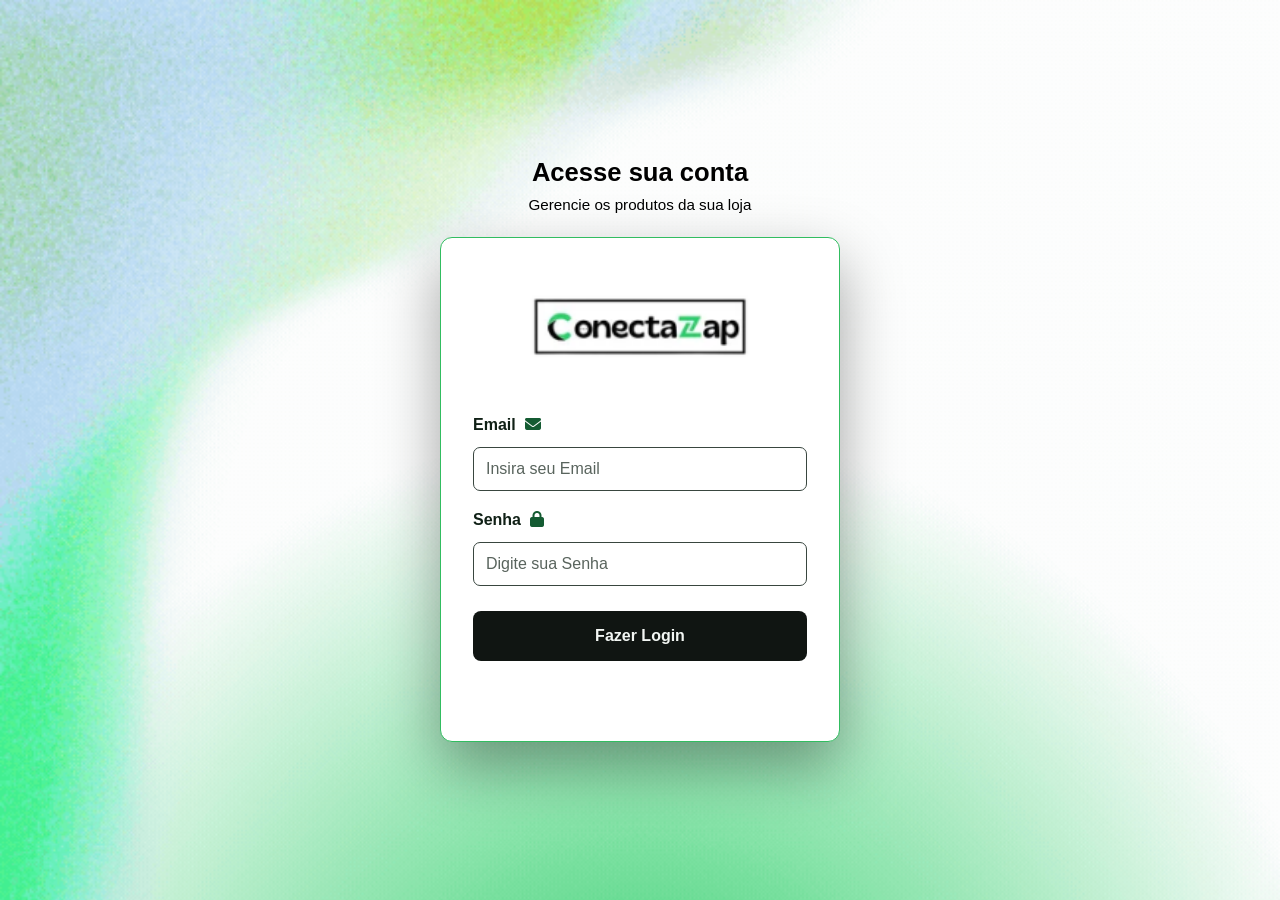
==== commit ebc7581d: "opcionais" ====
--- a/atualizar.html
+++ b/atualizar.html
@@ -43,11 +43,8 @@
 </main>
     <p class="company-profile-status" role="status" aria-live="polite" hidden></p>
     <section class="company-settings" aria-hidden="true">
-      <div class="company-settings-panel" role="dialog" aria-modal="true" aria-labelledby="company-settings-title">
+      <div class="company-settings-panel" role="dialog" aria-modal="true" aria-label="Editar dados da loja">
         <header class="company-settings-header">
-          <div>
-            <h2 id="company-settings-title">Configurações da loja</h2>
-          </div>
           <button class="company-settings-close" type="button" aria-label="Fechar configurações">
             <i class="fa-solid fa-xmark" aria-hidden="true"></i>
           </button>
@@ -79,7 +76,6 @@
                     <label for="company-color">Cor principal do sistema</label>
                     <div class="company-color-control">
                       <input type="color" id="company-color" name="corSistema" aria-label="Escolher cor principal do sistema" />
-                      <span>Escolha uma cor que represente sua marca.</span>
                     </div>
                   </div>
                   <div class="company-settings-field company-about-field">
@@ -217,6 +213,19 @@
           <input type="file" id="att-thumbnail" accept="image/*" />
           <p class="image-message" id="att-image-message" aria-live="polite"></p>
 
+          <section class="addons-section" aria-labelledby="att-addons-title">
+            <header class="addons-section-header">
+              <div>
+                <h3 id="att-addons-title">Adicionais e Opcionais do Produto</h3>
+                <p>Crie grupos de opções para personalizar este produto.</p>
+              </div>
+              <button class="add-addon-group" type="button" data-target="att-addon-groups">
+                ➕ Criar Novo Grupo de Adicionais
+              </button>
+            </header>
+            <div class="addon-groups" id="att-addon-groups"></div>
+          </section>
+
           <button class="apagarProduto">
             <i class="fa-solid fa-trash"></i>
             Apagar produto
@@ -258,6 +267,18 @@
         </select>
         <label for="linkImg">Imagem do produto</label>
         <input type="file" id="linkImg" accept="image/*" required />
+        <section class="addons-section" aria-labelledby="new-addons-title">
+          <header class="addons-section-header">
+            <div>
+              <h3 id="new-addons-title">Adicionais e Opcionais do Produto</h3>
+              <p>Crie grupos de opções para personalizar este produto.</p>
+            </div>
+            <button class="add-addon-group" type="button" data-target="new-addon-groups">
+              ➕ Criar Novo Grupo de Adicionais
+            </button>
+          </header>
+          <div class="addon-groups" id="new-addon-groups"></div>
+        </section>
         <button class="new-produto">Criar produto</button>
       </div>
     </main>
--- a/style.css
+++ b/style.css
@@ -1641,6 +1641,210 @@
   background: #25332c;
 }
 
+.addons-section {
+  width: 100%;
+  margin: 12px 0;
+  padding: 16px;
+  border: 1px solid var(--border-color);
+  border-radius: 10px;
+  background: #f8faf9;
+}
+
+.addons-section-header {
+  display: flex;
+  align-items: flex-start;
+  justify-content: space-between;
+  gap: 12px;
+  margin-bottom: 12px;
+}
+
+.addons-section-header h3 {
+  margin: 0;
+  color: var(--text-color);
+  font-size: 1rem;
+}
+
+.addons-section-header p {
+  margin: 5px 0 0;
+  color: var(--muted-color);
+  font-size: 0.85rem;
+}
+
+.add-addon-group,
+.addon-add-item {
+  min-height: 38px;
+  padding: 8px 11px;
+  border: 1px solid #b9d9c7;
+  border-radius: 7px;
+  background: #eaf7ef;
+  color: #176b3e;
+  font-family: inherit;
+  font-size: 0.85rem;
+  font-weight: 600;
+  cursor: pointer;
+}
+
+.addon-groups {
+  display: grid;
+  gap: 12px;
+}
+
+.addon-group {
+  min-width: 0;
+  padding: 14px;
+  border: 1px solid var(--border-color);
+  border-radius: 9px;
+  background: #ffffff;
+}
+
+.addon-group-header {
+  display: flex;
+  align-items: center;
+  justify-content: space-between;
+  gap: 10px;
+  margin-bottom: 12px;
+}
+
+.addon-group-header h4 {
+  margin: 0;
+  font-size: 0.95rem;
+}
+
+.addon-remove-group,
+.addon-remove-item {
+  display: inline-flex;
+  align-items: center;
+  justify-content: center;
+  gap: 6px;
+  min-height: 36px;
+  padding: 7px 10px;
+  border: 1px solid #f0caca;
+  border-radius: 7px;
+  background: #fff5f5;
+  color: #a52c2c;
+  font: inherit;
+  font-size: 0.82rem;
+  cursor: pointer;
+}
+
+.addon-group > label,
+.addon-rules > label:not(.addon-checkbox),
+.addon-item > label:not(.addon-checkbox) {
+  display: flex;
+  flex-direction: column;
+  gap: 5px;
+  width: 100%;
+  min-width: 0;
+  margin: 0;
+  color: var(--text-color);
+  font-size: 0.82rem;
+  font-weight: 600;
+}
+
+.addon-group input[type="text"],
+.addon-group input[type="number"] {
+  width: 100%;
+  min-width: 0;
+  min-height: 40px;
+  margin: 0;
+  padding: 8px 10px;
+  border: 1px solid #cbd7d1;
+  border-radius: 6px;
+  background: #ffffff;
+  color: var(--text-color);
+  font: inherit;
+}
+
+.addon-rules {
+  display: grid;
+  grid-template-columns: minmax(0, 1fr) repeat(2, minmax(100px, 0.55fr));
+  align-items: end;
+  gap: 10px;
+  margin: 12px 0;
+}
+
+.addon-checkbox {
+  display: inline-flex;
+  align-items: center;
+  gap: 8px;
+  width: auto;
+  min-height: 40px;
+  margin: 0;
+  color: var(--text-color);
+  font-size: 0.85rem;
+  font-weight: 500;
+}
+
+.addon-checkbox input {
+  width: 18px !important;
+  height: 18px;
+  flex: 0 0 auto;
+  margin: 0 !important;
+  accent-color: var(--system-primary-color);
+}
+
+.addon-items {
+  display: grid;
+  gap: 8px;
+}
+
+.addon-item {
+  display: grid;
+  grid-template-columns: minmax(0, 1.4fr) minmax(100px, 0.7fr) auto 38px;
+  align-items: end;
+  gap: 8px;
+  padding: 10px;
+  border: 1px solid #edf1ef;
+  border-radius: 7px;
+  background: #fbfcfb;
+}
+
+.addon-item-available {
+  white-space: nowrap;
+}
+
+.addon-remove-item {
+  width: 38px;
+  min-width: 38px;
+  padding: 6px;
+}
+
+.addon-add-item {
+  margin-top: 10px;
+}
+
+@media (max-width: 600px) {
+  .addons-section {
+    padding: 12px;
+  }
+
+  .addons-section-header {
+    flex-direction: column;
+  }
+
+  .addon-rules {
+    grid-template-columns: 1fr 1fr;
+  }
+
+  .addon-rules .addon-checkbox {
+    grid-column: 1 / -1;
+  }
+
+  .addon-item {
+    grid-template-columns: minmax(0, 1fr) minmax(90px, 0.7fr) 38px;
+  }
+
+  .addon-item-available {
+    grid-column: 1 / 3;
+    grid-row: 2;
+  }
+
+  .addon-remove-item {
+    grid-column: 3;
+    grid-row: 1 / 3;
+  }
+}
+
 .edit,
 .new-conteiner,
 .sucess,
@@ -2522,50 +2726,53 @@
 
 .company-settings,
 .company-settings-panel {
-  background: #f7f8f7;
+  background: #ffffff;
 }
 
 .company-settings-header {
-  min-height: 84px;
-  padding: 16px max(24px, calc((100vw - 1180px) / 2));
-  border-bottom: 1px solid #e4e8e5;
+  min-height: 58px;
+  justify-content: flex-end;
+  padding: 8px max(20px, calc((100vw - 920px) / 2));
+  border-bottom: 1px solid #e7e7e7;
   background: #ffffff;
-  color: #26332b;
-}
-
-.company-settings-header h2 {
-  font-size: 1.35rem;
-  font-weight: 650;
-  letter-spacing: 0;
 }
 
 .company-settings-close {
-  border-color: #e1e6e2;
+  flex-basis: 38px;
+  width: 38px;
+  height: 38px;
+  margin: 0;
+  border: 1px solid #e5e5e5;
+  border-radius: 6px;
   background: #ffffff;
-  color: #48554c;
+  color: #333333;
 }
 
 .company-settings-close:hover {
-  background: #f0f3f1;
+  background: #f5f5f5;
   transform: none;
 }
 
 .company-settings-close:focus-visible,
 .company-settings-save:focus-visible,
 .company-file-button:focus-visible {
-  outline-color: #7a9a83;
+  outline-color: #555555;
 }
 
 .company-settings-layout {
-  width: min(100%, 1180px);
-  gap: 16px;
-  padding-top: 18px;
+  display: flex;
+  width: min(100%, 920px);
+  flex-direction: column;
+  gap: 0;
+  padding: 8px 24px 24px;
 }
 
 .company-settings-card {
-  padding: 20px;
-  border-color: #e4e8e5;
-  border-radius: 10px;
+  padding: 20px 0;
+  border: 0;
+  border-bottom: 1px solid #e7e7e7;
+  border-radius: 0;
+  background: #ffffff;
   box-shadow: none;
 }
 
@@ -2574,76 +2781,130 @@
 }
 
 .company-settings-card-header h3 {
-  color: #303b33;
+  color: #252525;
   font-size: 1rem;
-  font-weight: 650;
-}
-
-.company-settings-card-header p {
-  display: none;
-}
-
+  font-weight: 600;
+}
+
+.company-settings-card-header p,
 .company-settings-card-icon {
   display: none;
 }
 
+.company-identity-content {
+  grid-template-columns: 132px minmax(0, 1fr);
+  gap: 22px;
+}
+
 .company-logo-preview-wrap {
-  border-color: #ffffff;
-  background: #f0f2f0;
-  box-shadow: 0 0 0 1px #e1e5e2;
+  border: 1px solid #e5e5e5;
+  background: #f5f5f5;
+  box-shadow: none;
 }
 
 .company-file-button {
-  border-color: #d9dfda;
+  border-color: #d8d8d8;
   background: #ffffff;
-  color: #35443a;
+  color: #333333;
+  font-weight: 500;
+}
+
+.company-file-button:hover {
+  border-color: #aaaaaa;
+  background: #f7f7f7;
+}
+
+.company-settings-form input[type="text"],
+.company-settings-form textarea,
+.company-hours input[type="time"] {
+  border-color: #d8d8d8;
+  border-radius: 5px;
+  background: #ffffff;
+}
+
+.company-settings-field input:focus,
+.company-settings-field textarea:focus,
+.company-hours input:focus-visible {
+  border-color: #777777;
+  box-shadow: 0 0 0 2px rgba(0, 0, 0, 0.08);
+}
+
+.company-settings-form .company-color-control input[type="color"] {
+  border-color: #d8d8d8;
+  border-radius: 5px;
+}
+
+.company-color-control span {
+  display: none;
+}
+
+.company-banner-preview-wrap {
+  border: 1px solid #e5e5e5;
+  border-radius: 5px;
+  background: #f7f7f7;
+}
+
+.company-hours-card {
+  border-bottom: 0;
+}
+
+.company-hours-row {
+  border-color: #eeeeee;
+}
+
+.company-hours-day {
+  color: #333333;
+}
+
+.company-hours-day input {
+  accent-color: #555555;
+}
+
+.company-settings-footer {
+  min-height: 68px;
+  justify-content: center;
+  padding: 10px 24px;
+  border-top: 1px solid #e7e7e7;
+  background: #ffffff;
+  box-shadow: none;
+}
+
+.company-settings-form .company-settings-save {
+  width: min(100%, 360px);
+  min-height: 44px;
+  border-radius: 5px;
+  background: #333333;
+  box-shadow: none;
   font-weight: 600;
 }
 
-.company-file-button:hover {
-  border-color: #bdc9c0;
-  background: #f6f8f6;
-}
-
-.company-settings-form .company-settings-save {
-  background: #285d3b;
-  box-shadow: none;
-}
-
 .company-settings-form .company-settings-save:hover:not(:disabled) {
-  background: #214d31;
+  background: #1f1f1f;
   transform: none;
-}
-
-.company-settings-footer {
-  min-height: 70px;
-  justify-content: flex-end;
-  padding-right: max(24px, calc((100vw - 1180px) / 2));
-  padding-left: max(24px, calc((100vw - 1180px) / 2));
-  box-shadow: none;
 }
 
 @media (max-width: 600px) {
   .company-settings-header {
-    min-height: 72px;
-    padding: 12px 16px;
-  }
-
-  .company-settings-header h2 {
-    font-size: 1.15rem;
+    min-height: 52px;
+    padding: 6px 14px;
   }
 
   .company-settings-layout {
-    padding: 12px;
+    padding: 4px 16px 18px;
   }
 
   .company-settings-card {
-    padding: 16px 14px;
+    padding: 16px 0;
+  }
+
+  .company-identity-content {
+    grid-template-columns: 1fr;
+    gap: 16px;
   }
 
   .company-settings-footer {
     justify-content: stretch;
-    padding: 10px 14px;
+    padding: 10px 16px;
   }
 
   .company-settings-form .company-settings-save {
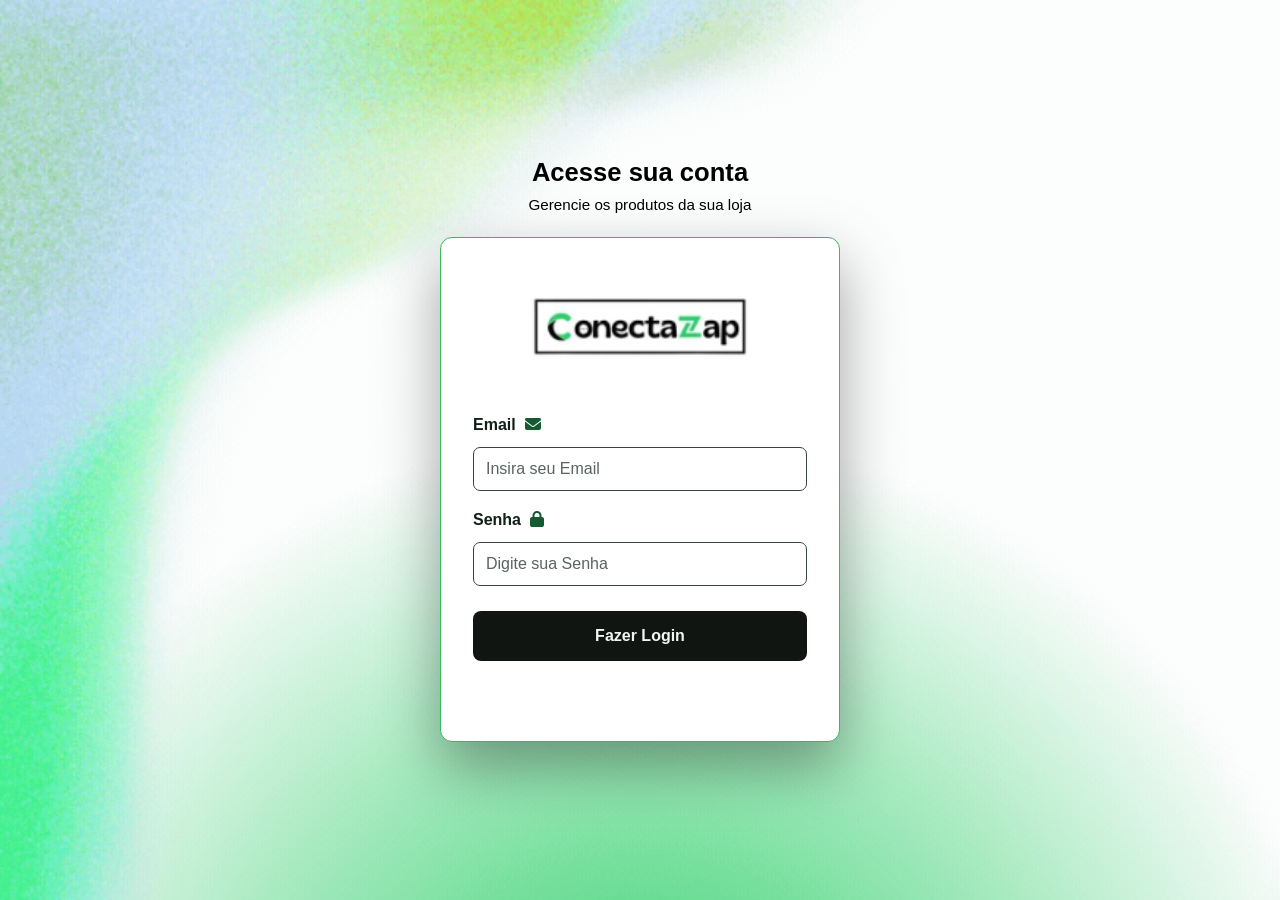
==== commit a14fc7a3: "grupo de opcionais" ====
--- a/atualizar.html
+++ b/atualizar.html
@@ -27,6 +27,9 @@
       <div class="product-actions">
         <button class="manage-categories" type="button" aria-label="Gerenciar categorias" title="Gerenciar categorias" aria-haspopup="dialog" aria-controls="category-manager" disabled>
           <i class="fa-solid fa-tags" aria-hidden="true"></i>
+        </button>
+        <button class="manage-addon-groups" type="button" aria-label="Gerenciar grupos de adicionais" title="Meus Grupos de Adicionais" aria-haspopup="dialog" aria-controls="addon-group-manager" disabled>
+          <i class="fa-solid fa-layer-group" aria-hidden="true"></i>
         </button>
         <button class="add-product" type="button" aria-label="Adicionar produto" title="Adicionar produto" disabled>
           <i class="fa-solid fa-circle-plus" aria-hidden="true"></i>
@@ -132,6 +135,83 @@
         </form>
       </div>
     </section>
+    <section class="addon-manager" id="addon-group-manager" aria-hidden="true">
+      <div class="addon-manager-panel" role="dialog" aria-modal="true" aria-labelledby="addon-manager-title">
+        <button class="addon-manager-close" type="button" aria-label="Fechar grupos de adicionais">
+          <i class="fa-solid fa-xmark" aria-hidden="true"></i>
+        </button>
+        <header class="addon-manager-heading">
+          <div>
+            <p class="addon-manager-eyebrow">PERSONALIZE SEUS PRODUTOS</p>
+            <h2 id="addon-manager-title">Meus Grupos de Adicionais</h2>
+            <p>Cadastre grupos reutilizáveis e vincule-os a produtos ou categorias.</p>
+          </div>
+          <button class="addon-new-group" type="button">
+            <i class="fa-solid fa-plus" aria-hidden="true"></i>
+            Novo grupo
+          </button>
+        </header>
+        <p class="addon-manager-feedback" role="status" aria-live="polite"></p>
+        <ul class="global-addon-list" aria-label="Grupos cadastrados"></ul>
+
+        <form class="addon-group-form" id="addon-group-form" hidden>
+          <h3 class="addon-editor-title">Novo grupo</h3>
+          <input type="hidden" id="addon-group-id" />
+          <label for="addon-group-title">Título do grupo</label>
+          <input type="text" id="addon-group-title" maxlength="100" placeholder="Ex.: Bordas de Pizza" required />
+          <div class="addon-editor-rules">
+            <label class="addon-editor-checkbox">
+              <input type="checkbox" id="addon-group-required" />
+              Preenchimento obrigatório
+            </label>
+            <label for="addon-group-min">Mínimo de opções
+              <input type="number" id="addon-group-min" min="0" step="1" value="0" required />
+            </label>
+            <label for="addon-group-max">Máximo de opções
+              <input type="number" id="addon-group-max" min="0" step="1" value="1" required />
+            </label>
+          </div>
+          <div class="addon-editor-items-heading">
+            <h4>Itens do grupo</h4>
+            <button class="addon-editor-add-item" type="button">➕ Adicionar item</button>
+          </div>
+          <div class="addon-editor-items"></div>
+          <p class="addon-editor-feedback" role="status" aria-live="polite"></p>
+          <div class="addon-editor-actions">
+            <button class="addon-editor-cancel" type="button">Cancelar</button>
+            <button class="addon-editor-save" type="submit">Salvar grupo</button>
+          </div>
+        </form>
+
+        <section class="addon-bulk-link" aria-labelledby="addon-bulk-link-title">
+          <h3 id="addon-bulk-link-title">🔗 Vincular a Produtos/Categorias</h3>
+          <p>Aplique um grupo existente a uma categoria inteira ou a produtos específicos.</p>
+          <form id="addon-link-form">
+            <label for="addon-link-group">Grupo de adicionais</label>
+            <select id="addon-link-group" required>
+              <option value="">Selecione um grupo</option>
+            </select>
+            <fieldset class="addon-link-modes">
+              <legend>Onde aplicar?</legend>
+              <label><input type="radio" name="addon-link-mode" value="category" checked /> Categoria inteira</label>
+              <label><input type="radio" name="addon-link-mode" value="products" /> Produtos específicos</label>
+            </fieldset>
+            <div class="addon-link-category">
+              <label for="addon-link-category-select">Categoria</label>
+              <select id="addon-link-category-select">
+                <option value="">Selecione uma categoria</option>
+              </select>
+            </div>
+            <div class="addon-link-products" hidden>
+              <p>Selecione os produtos</p>
+              <div class="addon-product-checklist"></div>
+            </div>
+            <p class="addon-link-feedback" role="status" aria-live="polite"></p>
+            <button class="addon-link-submit" type="submit">Vincular grupo</button>
+          </form>
+        </section>
+      </div>
+    </section>
     <div id="modal-lugares" aria-hidden="true">
       <section class="lugares-dialog" role="dialog" aria-modal="true" aria-labelledby="lugares-title">
         <button class="lugares-close" type="button" aria-label="Fechar gestão de bairros e taxas" title="Fechar">
@@ -213,17 +293,11 @@
           <input type="file" id="att-thumbnail" accept="image/*" />
           <p class="image-message" id="att-image-message" aria-live="polite"></p>
 
-          <section class="addons-section" aria-labelledby="att-addons-title">
-            <header class="addons-section-header">
-              <div>
-                <h3 id="att-addons-title">Adicionais e Opcionais do Produto</h3>
-                <p>Crie grupos de opções para personalizar este produto.</p>
-              </div>
-              <button class="add-addon-group" type="button" data-target="att-addon-groups">
-                ➕ Criar Novo Grupo de Adicionais
-              </button>
-            </header>
-            <div class="addon-groups" id="att-addon-groups"></div>
+          <section class="product-addon-selector" aria-labelledby="att-addons-title">
+            <h3 id="att-addons-title">Grupos de Adicionais</h3>
+            <p>Selecione os grupos globais que serão usados neste produto.</p>
+            <p class="product-addon-feedback" id="att-addon-feedback" role="status" aria-live="polite"></p>
+            <div class="product-addon-options" id="att-addon-options"></div>
           </section>
 
           <button class="apagarProduto">
@@ -267,17 +341,11 @@
         </select>
         <label for="linkImg">Imagem do produto</label>
         <input type="file" id="linkImg" accept="image/*" required />
-        <section class="addons-section" aria-labelledby="new-addons-title">
-          <header class="addons-section-header">
-            <div>
-              <h3 id="new-addons-title">Adicionais e Opcionais do Produto</h3>
-              <p>Crie grupos de opções para personalizar este produto.</p>
-            </div>
-            <button class="add-addon-group" type="button" data-target="new-addon-groups">
-              ➕ Criar Novo Grupo de Adicionais
-            </button>
-          </header>
-          <div class="addon-groups" id="new-addon-groups"></div>
+        <section class="product-addon-selector" aria-labelledby="new-addons-title">
+          <h3 id="new-addons-title">Grupos de Adicionais</h3>
+          <p>Selecione os grupos globais que serão usados neste produto.</p>
+          <p class="product-addon-feedback" id="new-addon-feedback" role="status" aria-live="polite"></p>
+          <div class="product-addon-options" id="new-addon-options"></div>
         </section>
         <button class="new-produto">Criar produto</button>
       </div>
--- a/style.css
+++ b/style.css
@@ -633,6 +633,7 @@
 .meuSistema,
 .add-product,
 .manage-categories,
+.manage-addon-groups,
 .edit-company,
 .manage-places {
   display: inline-flex;
@@ -962,7 +963,14 @@
   color: var(--text-color);
 }
 
+.manage-addon-groups {
+  border: 1px solid #b9d9c7;
+  background: #eaf7ef;
+  color: #176b3e;
+}
+
 .manage-categories:disabled,
+.manage-addon-groups:disabled,
 .add-product:disabled {
   cursor: not-allowed;
   opacity: 0.55;
@@ -970,14 +978,16 @@
 
 .meuSistema:hover,
 .add-product:hover,
-.manage-categories:hover {
+.manage-categories:hover,
+.manage-addon-groups:hover {
   filter: brightness(0.95);
   transform: translateY(-1px);
 }
 
 .meuSistema:focus-visible,
 .add-product:focus-visible,
-.manage-categories:focus-visible {
+.manage-categories:focus-visible,
+.manage-addon-groups:focus-visible {
   outline: 3px solid var(--text-color);
   outline-offset: 3px;
 }
@@ -1641,7 +1651,7 @@
   background: #25332c;
 }
 
-.addons-section {
+.product-addon-selector {
   width: 100%;
   margin: 12px 0;
   padding: 16px;
@@ -1650,196 +1660,503 @@
   background: #f8faf9;
 }
 
-.addons-section-header {
+.product-addon-selector h3 {
+  margin: 0;
+  color: var(--text-color);
+  font-size: 1rem;
+}
+
+.product-addon-selector > p:not(.product-addon-feedback) {
+  margin: 5px 0 0;
+  color: var(--muted-color);
+  font-size: 0.85rem;
+}
+
+.product-addon-options {
+  display: grid;
+  grid-template-columns: repeat(auto-fit, minmax(min(100%, 220px), 1fr));
+  gap: 8px;
+  margin-top: 12px;
+}
+
+.product-addon-option,
+.addon-product-option {
+  display: flex;
+  align-items: center;
+  gap: 10px;
+  min-width: 0;
+  margin: 0;
+  padding: 10px 12px;
+  border: 1px solid var(--border-color);
+  border-radius: 8px;
+  background: #ffffff;
+  cursor: pointer;
+}
+
+.form .product-addon-option,
+.form-new .product-addon-option {
+  width: 100%;
+  margin: 0;
+}
+
+.product-addon-option input,
+.addon-product-option input,
+.addon-editor-checkbox input,
+.addon-link-modes input {
+  width: 18px;
+  height: 18px;
+  flex: 0 0 auto;
+  margin: 0;
+  accent-color: var(--system-primary-color);
+}
+
+.form .product-addon-option input,
+.form-new .product-addon-option input {
+  width: 18px;
+  margin: 0;
+}
+
+.product-addon-option span {
+  display: grid;
+  gap: 3px;
+  min-width: 0;
+}
+
+.product-addon-option strong {
+  color: var(--text-color);
+  font-size: 0.9rem;
+}
+
+.product-addon-option small {
+  color: var(--muted-color);
+}
+
+.product-addon-feedback,
+.addon-selector-empty {
+  color: var(--muted-color);
+  font-size: 0.85rem;
+}
+
+.addon-manager {
+  position: fixed;
+  inset: 0;
+  z-index: 40;
+  display: none;
+  align-items: center;
+  justify-content: center;
+  padding: 16px;
+  background: rgba(14, 24, 19, 0.62);
+}
+
+.addon-manager.is-open {
+  display: flex;
+}
+
+.addon-manager-panel {
+  position: relative;
+  width: min(100%, 860px);
+  max-height: min(92vh, 900px);
+  max-height: min(92dvh, 900px);
+  overflow: auto;
+  padding: 26px;
+  border: 1px solid var(--border-color);
+  border-radius: 14px;
+  background: var(--surface-color);
+  box-shadow: 0 18px 50px rgba(14, 24, 19, 0.25);
+}
+
+.addon-manager-close {
+  position: absolute;
+  top: 16px;
+  right: 16px;
+  display: grid;
+  width: 38px;
+  height: 38px;
+  place-items: center;
+  border: 1px solid var(--border-color);
+  border-radius: 50%;
+  background: #ffffff;
+  color: var(--text-color);
+  font-size: 1rem;
+  cursor: pointer;
+}
+
+.addon-manager-heading {
+  display: flex;
+  align-items: center;
+  justify-content: space-between;
+  gap: 16px;
+  padding-right: 40px;
+}
+
+.addon-manager-eyebrow {
+  margin: 0 0 6px;
+  color: #176b55;
+  font-size: 0.72rem;
+  font-weight: 700;
+  letter-spacing: 0.08em;
+}
+
+.addon-manager-heading h2 {
+  margin: 0;
+  color: var(--text-color);
+  font-size: 1.4rem;
+}
+
+.addon-manager-heading div > p:last-child,
+.addon-bulk-link > p {
+  margin: 6px 0 0;
+  color: var(--muted-color);
+  font-size: 0.9rem;
+}
+
+.addon-new-group,
+.addon-editor-save,
+.addon-link-submit {
+  min-height: 42px;
+  padding: 9px 14px;
+  border: 0;
+  border-radius: 7px;
+  background: var(--system-primary-color);
+  color: #ffffff;
+  font: 600 0.9rem "Roboto", sans-serif;
+  cursor: pointer;
+}
+
+.addon-manager-feedback,
+.addon-editor-feedback,
+.addon-link-feedback {
+  min-height: 1.4em;
+  margin: 10px 0;
+  color: var(--muted-color);
+  font-size: 0.88rem;
+  overflow-wrap: anywhere;
+}
+
+.addon-manager-feedback[data-state="error"] {
+  color: #a52c2c;
+}
+
+.global-addon-list {
+  display: grid;
+  gap: 10px;
+  margin: 0;
+  padding: 0;
+  list-style: none;
+}
+
+.global-addon-card {
   display: flex;
   align-items: flex-start;
   justify-content: space-between;
-  gap: 12px;
-  margin-bottom: 12px;
-}
-
-.addons-section-header h3 {
-  margin: 0;
-  color: var(--text-color);
-  font-size: 1rem;
-}
-
-.addons-section-header p {
-  margin: 5px 0 0;
-  color: var(--muted-color);
-  font-size: 0.85rem;
-}
-
-.add-addon-group,
-.addon-add-item {
-  min-height: 38px;
-  padding: 8px 11px;
-  border: 1px solid #b9d9c7;
-  border-radius: 7px;
-  background: #eaf7ef;
-  color: #176b3e;
-  font-family: inherit;
-  font-size: 0.85rem;
-  font-weight: 600;
-  cursor: pointer;
-}
-
-.addon-groups {
-  display: grid;
-  gap: 12px;
-}
-
-.addon-group {
-  min-width: 0;
+  gap: 16px;
   padding: 14px;
   border: 1px solid var(--border-color);
-  border-radius: 9px;
+  border-radius: 10px;
+  background: #fbfcfb;
+}
+
+.global-addon-content {
+  min-width: 0;
+}
+
+.global-addon-content h3 {
+  margin: 0;
+  color: var(--text-color);
+  font-size: 1rem;
+}
+
+.global-addon-content > p {
+  margin: 5px 0;
+  color: var(--muted-color);
+  font-size: 0.83rem;
+}
+
+.global-addon-items {
+  display: flex;
+  flex-wrap: wrap;
+  gap: 6px 14px;
+  margin: 8px 0 0;
+  padding-left: 18px;
+  color: #35433c;
+  font-size: 0.83rem;
+}
+
+.global-addon-actions {
+  display: flex;
+  flex: 0 0 auto;
+  gap: 6px;
+}
+
+.global-addon-actions button,
+.addon-editor-cancel {
+  min-height: 36px;
+  padding: 7px 10px;
+  border: 1px solid var(--border-color);
+  border-radius: 6px;
   background: #ffffff;
-}
-
-.addon-group-header {
+  color: var(--text-color);
+  font: 600 0.82rem "Roboto", sans-serif;
+  cursor: pointer;
+}
+
+.global-addon-actions .global-addon-delete {
+  border-color: #f0caca;
+  background: #fff5f5;
+  color: #a52c2c;
+}
+
+.addon-list-empty {
+  padding: 16px;
+  border: 1px dashed var(--border-color);
+  border-radius: 8px;
+  color: var(--muted-color);
+  text-align: center;
+}
+
+.addon-group-form,
+.addon-bulk-link {
+  margin-top: 16px;
+  padding: 18px;
+  border: 1px solid var(--border-color);
+  border-radius: 10px;
+  background: #f8faf9;
+}
+
+.addon-group-form[hidden],
+.addon-link-products[hidden] {
+  display: none;
+}
+
+.addon-group-form h3,
+.addon-bulk-link h3 {
+  margin: 0 0 12px;
+  color: var(--text-color);
+  font-size: 1.05rem;
+}
+
+.addon-group-form > label,
+.addon-group-form > input:not([type="hidden"]),
+#addon-link-form > label {
+  display: block;
+  width: 100%;
+  margin: 8px 0;
+  color: var(--text-color);
+  font-size: 0.88rem;
+  font-weight: 600;
+}
+
+.addon-group-form input[type="text"],
+.addon-group-form input[type="number"],
+#addon-link-form select {
+  width: 100%;
+  min-height: 42px;
+  margin-top: 5px;
+  padding: 8px 10px;
+  border: 1px solid #cbd7d1;
+  border-radius: 7px;
+  background: #ffffff;
+  color: var(--text-color);
+  font: inherit;
+}
+
+.addon-editor-rules {
+  display: grid;
+  grid-template-columns: minmax(0, 1.5fr) repeat(2, minmax(100px, 0.65fr));
+  align-items: end;
+  gap: 10px;
+  margin-top: 12px;
+}
+
+.addon-editor-rules > label:not(.addon-editor-checkbox) {
+  display: grid;
+  gap: 4px;
+  color: var(--text-color);
+  font-size: 0.84rem;
+  font-weight: 600;
+}
+
+.addon-editor-checkbox {
+  display: inline-flex;
+  align-items: center;
+  gap: 8px;
+  min-height: 42px;
+  color: var(--text-color);
+  font-size: 0.86rem;
+}
+
+.addon-editor-items-heading {
   display: flex;
   align-items: center;
   justify-content: space-between;
   gap: 10px;
-  margin-bottom: 12px;
-}
-
-.addon-group-header h4 {
-  margin: 0;
-  font-size: 0.95rem;
-}
-
-.addon-remove-group,
-.addon-remove-item {
-  display: inline-flex;
-  align-items: center;
-  justify-content: center;
-  gap: 6px;
-  min-height: 36px;
+  margin: 14px 0 8px;
+}
+
+.addon-editor-items-heading h4 {
+  margin: 0;
+  font-size: 0.9rem;
+}
+
+.addon-editor-add-item {
   padding: 7px 10px;
-  border: 1px solid #f0caca;
-  border-radius: 7px;
-  background: #fff5f5;
-  color: #a52c2c;
-  font: inherit;
-  font-size: 0.82rem;
+  border: 1px solid #b9d9c7;
+  border-radius: 6px;
+  background: #eaf7ef;
+  color: #176b3e;
+  font: 600 0.82rem "Roboto", sans-serif;
   cursor: pointer;
 }
 
-.addon-group > label,
-.addon-rules > label:not(.addon-checkbox),
-.addon-item > label:not(.addon-checkbox) {
-  display: flex;
-  flex-direction: column;
-  gap: 5px;
-  width: 100%;
-  min-width: 0;
-  margin: 0;
-  color: var(--text-color);
-  font-size: 0.82rem;
-  font-weight: 600;
-}
-
-.addon-group input[type="text"],
-.addon-group input[type="number"] {
-  width: 100%;
-  min-width: 0;
-  min-height: 40px;
-  margin: 0;
-  padding: 8px 10px;
-  border: 1px solid #cbd7d1;
-  border-radius: 6px;
-  background: #ffffff;
-  color: var(--text-color);
-  font: inherit;
-}
-
-.addon-rules {
-  display: grid;
-  grid-template-columns: minmax(0, 1fr) repeat(2, minmax(100px, 0.55fr));
-  align-items: end;
-  gap: 10px;
-  margin: 12px 0;
-}
-
-.addon-checkbox {
-  display: inline-flex;
-  align-items: center;
+.addon-editor-items {
+  display: grid;
   gap: 8px;
-  width: auto;
-  min-height: 40px;
-  margin: 0;
-  color: var(--text-color);
-  font-size: 0.85rem;
-  font-weight: 500;
-}
-
-.addon-checkbox input {
-  width: 18px !important;
-  height: 18px;
-  flex: 0 0 auto;
-  margin: 0 !important;
-  accent-color: var(--system-primary-color);
-}
-
-.addon-items {
-  display: grid;
-  gap: 8px;
-}
-
-.addon-item {
-  display: grid;
-  grid-template-columns: minmax(0, 1.4fr) minmax(100px, 0.7fr) auto 38px;
+}
+
+.addon-editor-item {
+  display: grid;
+  grid-template-columns: minmax(0, 1.4fr) minmax(110px, 0.7fr) auto 38px;
   align-items: end;
   gap: 8px;
   padding: 10px;
-  border: 1px solid #edf1ef;
-  border-radius: 7px;
-  background: #fbfcfb;
-}
-
-.addon-item-available {
-  white-space: nowrap;
-}
-
-.addon-remove-item {
+  border: 1px solid var(--border-color);
+  border-radius: 8px;
+  background: #ffffff;
+}
+
+.addon-editor-item > label:not(.addon-editor-checkbox) {
+  display: grid;
+  gap: 4px;
+  color: var(--text-color);
+  font-size: 0.82rem;
+  font-weight: 600;
+}
+
+.addon-editor-item input[type="text"],
+.addon-editor-item input[type="number"] {
+  width: 100%;
+  min-height: 40px;
+  margin: 0;
+  padding: 7px 9px;
+  border: 1px solid #cbd7d1;
+  border-radius: 6px;
+  font: inherit;
+}
+
+.addon-editor-remove-item {
   width: 38px;
-  min-width: 38px;
-  padding: 6px;
-}
-
-.addon-add-item {
-  margin-top: 10px;
+  height: 38px;
+  border: 1px solid #f0caca;
+  border-radius: 6px;
+  background: #fff5f5;
+  color: #a52c2c;
+  cursor: pointer;
+}
+
+.addon-editor-actions {
+  display: flex;
+  justify-content: flex-end;
+  gap: 8px;
+}
+
+.addon-link-modes {
+  display: flex;
+  flex-wrap: wrap;
+  gap: 12px 20px;
+  margin: 12px 0;
+  padding: 12px;
+  border: 1px solid var(--border-color);
+  border-radius: 8px;
+}
+
+.addon-link-modes legend {
+  padding: 0 5px;
+  color: var(--text-color);
+  font-size: 0.86rem;
+  font-weight: 600;
+}
+
+.addon-link-modes label {
+  display: inline-flex;
+  align-items: center;
+  gap: 7px;
+  margin: 0;
+  color: var(--text-color);
+  font-size: 0.86rem;
+}
+
+.addon-link-category > label {
+  display: block;
+  color: var(--text-color);
+  font-size: 0.86rem;
+  font-weight: 600;
+}
+
+.addon-link-products > p {
+  margin: 0 0 7px;
+  color: var(--text-color);
+  font-size: 0.86rem;
+  font-weight: 600;
+}
+
+.addon-product-checklist {
+  display: grid;
+  grid-template-columns: repeat(auto-fit, minmax(min(100%, 210px), 1fr));
+  gap: 7px;
+  max-height: 220px;
+  overflow: auto;
+  padding: 2px;
+}
+
+.addon-product-option {
+  font-size: 0.86rem;
+}
+
+.addon-link-submit {
+  width: 100%;
+  margin-top: 8px;
 }
 
 @media (max-width: 600px) {
-  .addons-section {
+  .product-addon-selector {
     padding: 12px;
   }
 
-  .addons-section-header {
+  .addon-manager-panel {
+    padding: 22px 14px;
+  }
+
+  .addon-manager-heading {
+    align-items: flex-start;
     flex-direction: column;
   }
 
-  .addon-rules {
+  .addon-manager-heading h2 {
+    font-size: 1.2rem;
+  }
+
+  .global-addon-card {
+    flex-direction: column;
+  }
+
+  .addon-editor-rules {
     grid-template-columns: 1fr 1fr;
   }
 
-  .addon-rules .addon-checkbox {
+  .addon-editor-rules .addon-editor-checkbox {
     grid-column: 1 / -1;
   }
 
-  .addon-item {
+  .addon-editor-item {
     grid-template-columns: minmax(0, 1fr) minmax(90px, 0.7fr) 38px;
   }
 
-  .addon-item-available {
+  .addon-editor-item .addon-editor-checkbox {
     grid-column: 1 / 3;
     grid-row: 2;
   }
 
-  .addon-remove-item {
+  .addon-editor-remove-item {
     grid-column: 3;
     grid-row: 1 / 3;
   }
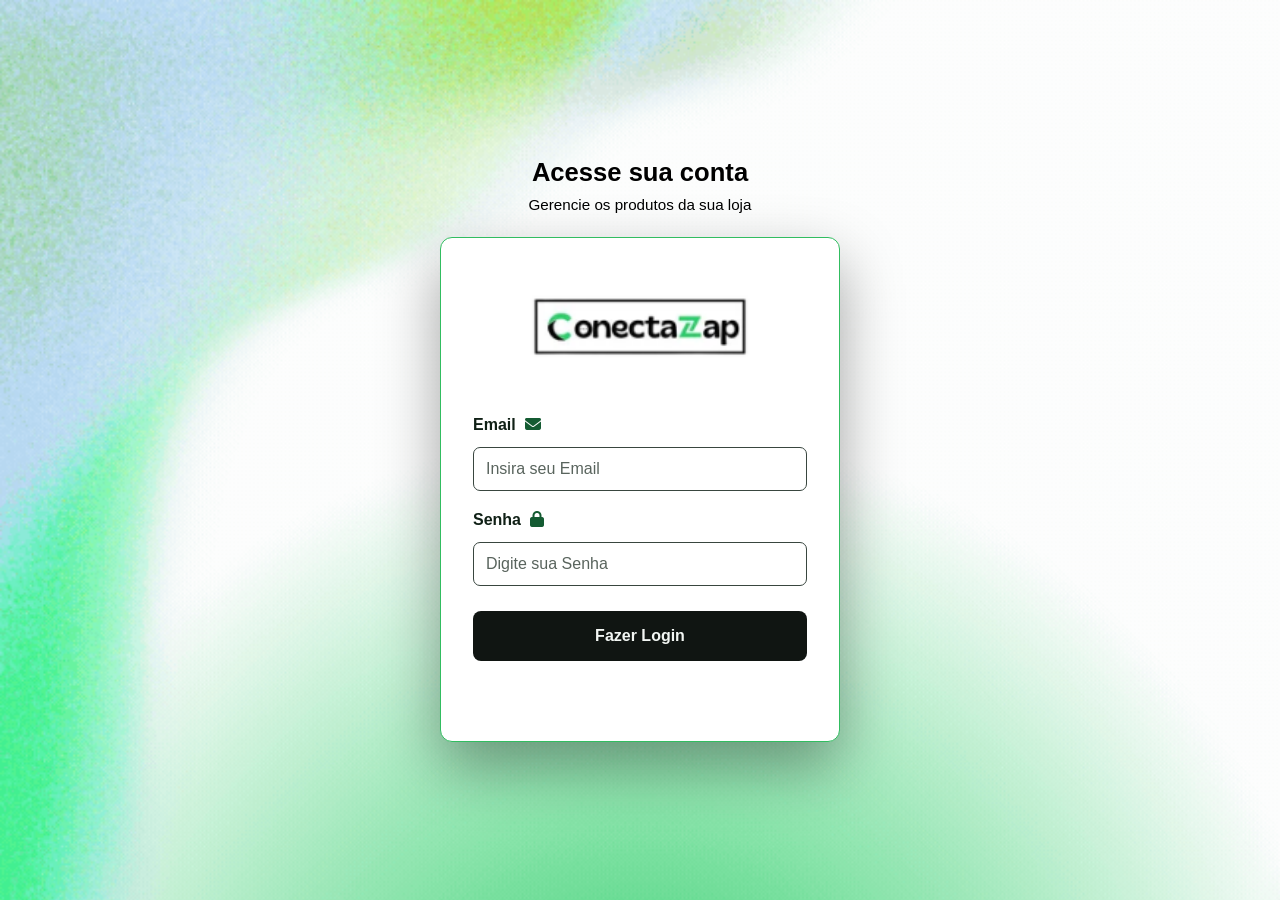
==== commit 1636235a: "Vincular produtos" ====
--- a/atualizar.html
+++ b/atualizar.html
@@ -184,25 +184,14 @@
         </form>
 
         <section class="addon-bulk-link" aria-labelledby="addon-bulk-link-title">
-          <h3 id="addon-bulk-link-title">🔗 Vincular a Produtos/Categorias</h3>
-          <p>Aplique um grupo existente a uma categoria inteira ou a produtos específicos.</p>
+          <h3 id="addon-bulk-link-title">🔗 Vincular a Produtos</h3>
+          <p>Selecione os produtos que devem usar este grupo de adicionais.</p>
           <form id="addon-link-form">
             <label for="addon-link-group">Grupo de adicionais</label>
             <select id="addon-link-group" required>
               <option value="">Selecione um grupo</option>
             </select>
-            <fieldset class="addon-link-modes">
-              <legend>Onde aplicar?</legend>
-              <label><input type="radio" name="addon-link-mode" value="category" checked /> Categoria inteira</label>
-              <label><input type="radio" name="addon-link-mode" value="products" /> Produtos específicos</label>
-            </fieldset>
-            <div class="addon-link-category">
-              <label for="addon-link-category-select">Categoria</label>
-              <select id="addon-link-category-select">
-                <option value="">Selecione uma categoria</option>
-              </select>
-            </div>
-            <div class="addon-link-products" hidden>
+            <div class="addon-link-products">
               <p>Selecione os produtos</p>
               <div class="addon-product-checklist"></div>
             </div>
--- a/style.css
+++ b/style.css
@@ -1701,8 +1701,7 @@
 
 .product-addon-option input,
 .addon-product-option input,
-.addon-editor-checkbox input,
-.addon-link-modes input {
+.addon-editor-checkbox input {
   width: 18px;
   height: 18px;
   flex: 0 0 auto;
@@ -1810,7 +1809,6 @@
   font-size: 0.9rem;
 }
 
-.addon-new-group,
 .addon-editor-save,
 .addon-link-submit {
   min-height: 42px;
@@ -1823,6 +1821,32 @@
   cursor: pointer;
 }
 
+.addon-manager-heading .addon-new-group {
+  display: inline-flex;
+  align-items: center;
+  gap: 8px;
+  min-height: 0;
+  padding: 8px 0;
+  border: 0;
+  border-radius: 0;
+  background: transparent;
+  box-shadow: none;
+  color: #176b3e;
+  font: 600 0.9rem "Roboto", sans-serif;
+  cursor: pointer;
+}
+
+.addon-manager-heading .addon-new-group:hover {
+  background: transparent;
+  color: #10532f;
+  text-decoration: underline;
+}
+
+.addon-manager-heading .addon-new-group:focus-visible {
+  outline: 2px solid var(--system-primary-color);
+  outline-offset: 3px;
+}
+
 .addon-manager-feedback,
 .addon-editor-feedback,
 .addon-link-feedback {
@@ -1924,10 +1948,6 @@
 }
 
 .addon-group-form[hidden],
-.addon-link-products[hidden] {
-  display: none;
-}
-
 .addon-group-form h3,
 .addon-bulk-link h3 {
   margin: 0 0 12px;
@@ -2057,39 +2077,6 @@
   display: flex;
   justify-content: flex-end;
   gap: 8px;
-}
-
-.addon-link-modes {
-  display: flex;
-  flex-wrap: wrap;
-  gap: 12px 20px;
-  margin: 12px 0;
-  padding: 12px;
-  border: 1px solid var(--border-color);
-  border-radius: 8px;
-}
-
-.addon-link-modes legend {
-  padding: 0 5px;
-  color: var(--text-color);
-  font-size: 0.86rem;
-  font-weight: 600;
-}
-
-.addon-link-modes label {
-  display: inline-flex;
-  align-items: center;
-  gap: 7px;
-  margin: 0;
-  color: var(--text-color);
-  font-size: 0.86rem;
-}
-
-.addon-link-category > label {
-  display: block;
-  color: var(--text-color);
-  font-size: 0.86rem;
-  font-weight: 600;
 }
 
 .addon-link-products > p {
